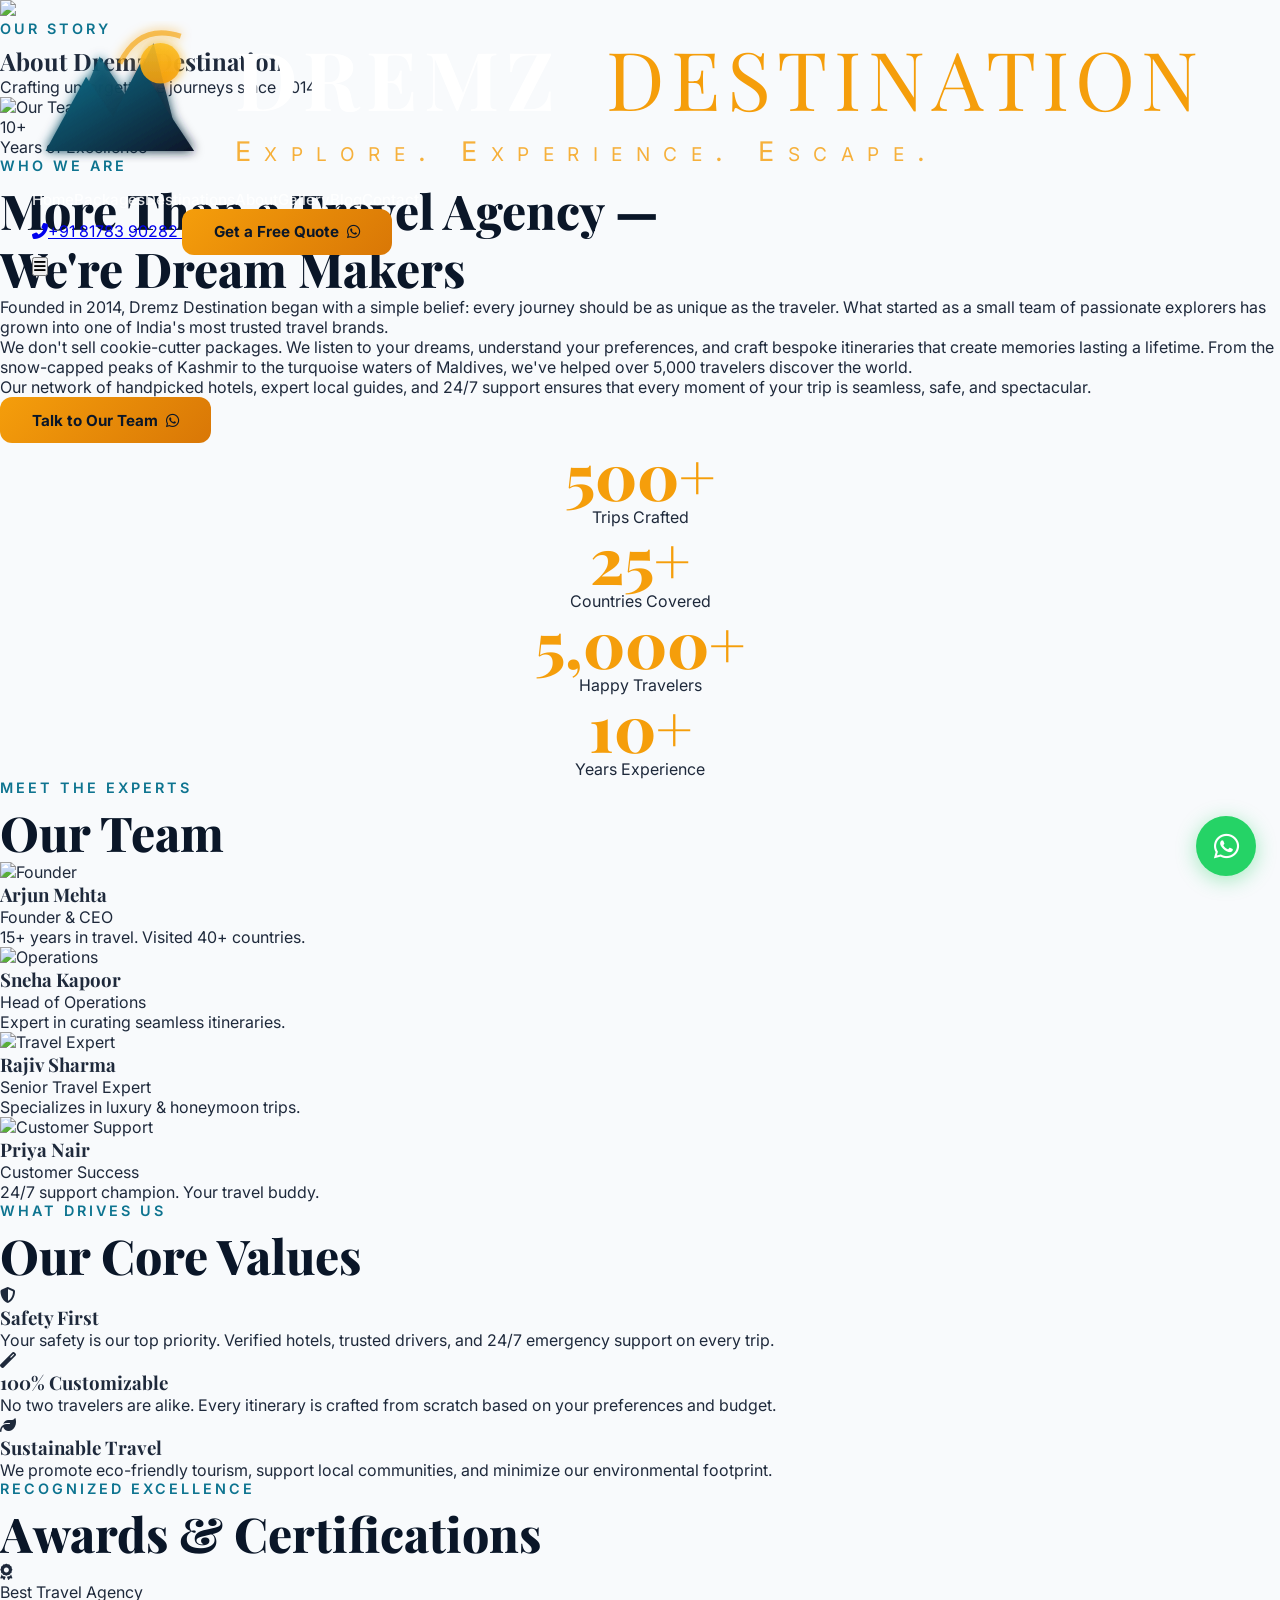
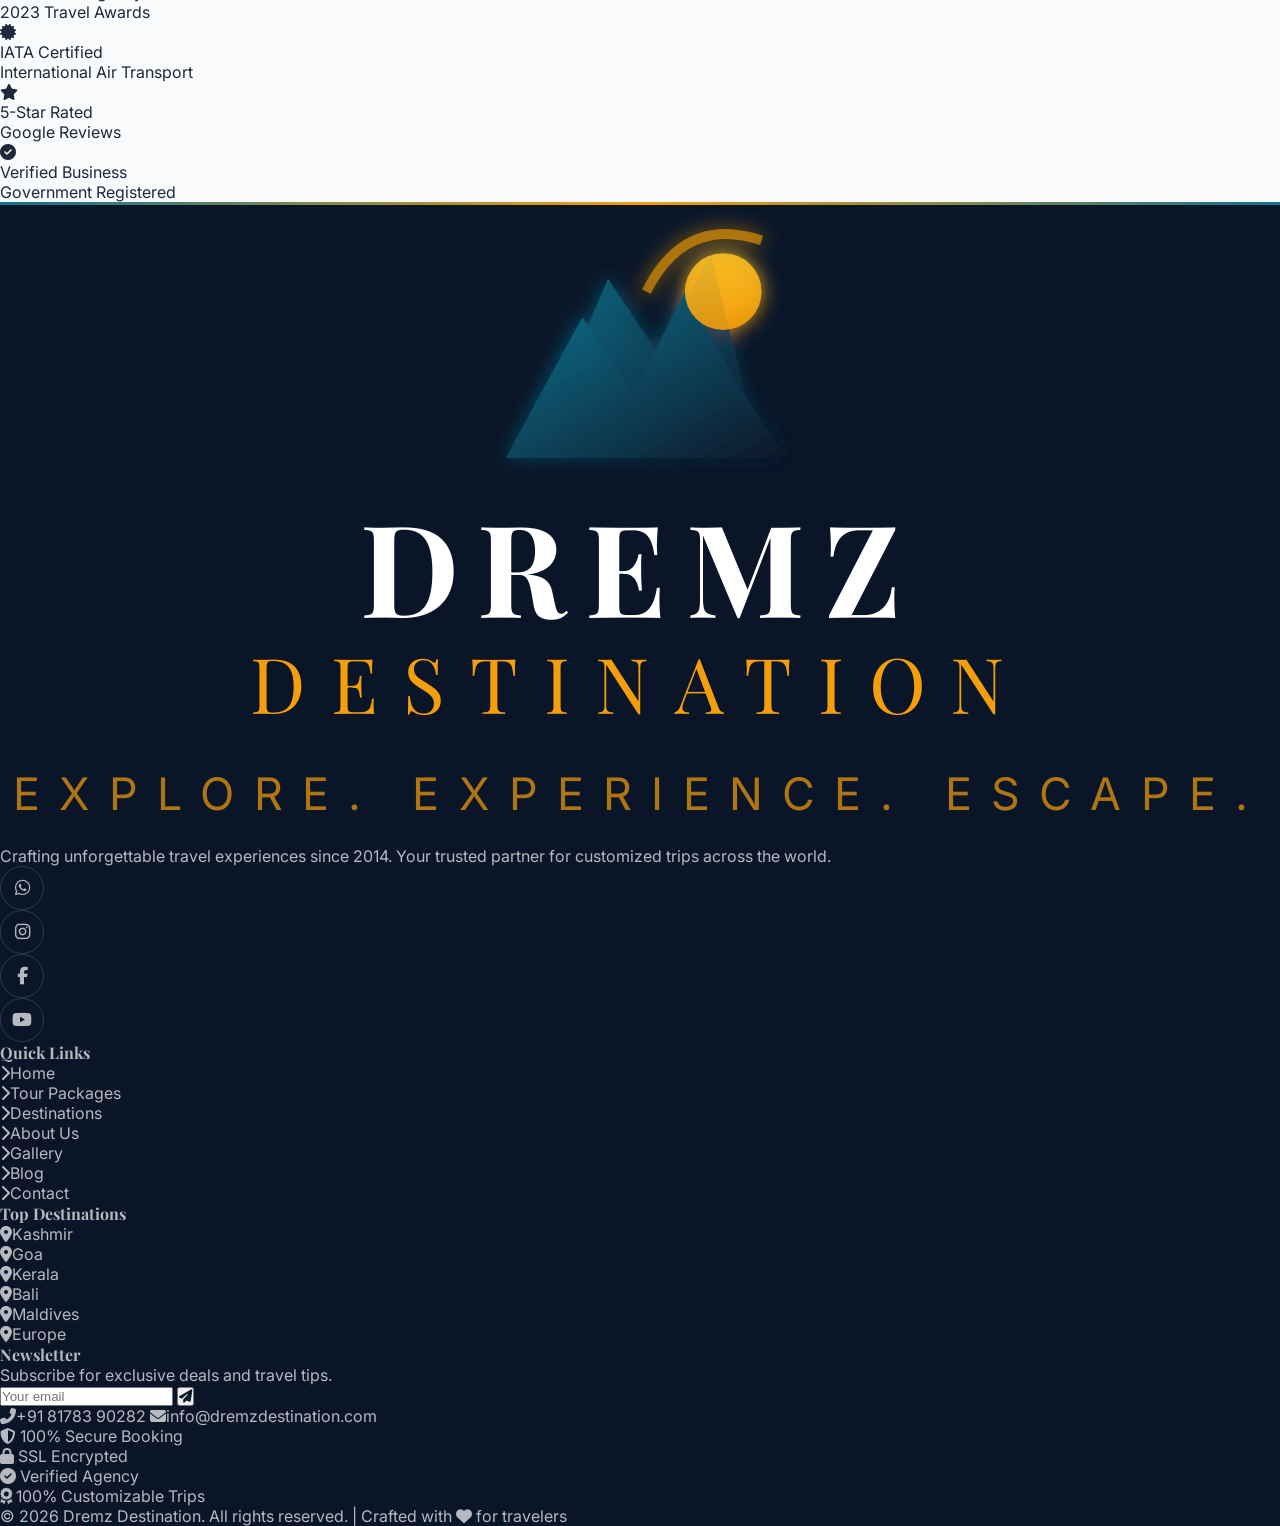
==== about.html @ 37cdceb6 "Initial commit for Dremz Destination" ====
<!DOCTYPE html>
<html lang="en">
<head>
  <meta charset="UTF-8"><meta name="viewport" content="width=device-width, initial-scale=1.0">
  <title>About Us — Dremz Destination</title>
  <meta name="description" content="Learn about Dremz Destination — 10+ years of crafting unforgettable travel experiences. Meet our team, our values, and our story.">
  <link rel="icon" type="image/svg+xml" href="favicon.svg">
  <link rel="preconnect" href="https://fonts.googleapis.com"><link rel="preconnect" href="https://fonts.gstatic.com" crossorigin>
  <link href="https://fonts.googleapis.com/css2?family=Inter:wght@300;400;500;600;700;800&family=Playfair+Display:wght@400;600;700;800&display=swap" rel="stylesheet">
  <script src="https://cdn.tailwindcss.com"></script>
  <script>tailwind.config={theme:{extend:{colors:{navy:{900:'#0A1628',800:'#132240'},teal:{500:'#0E7490',400:'#14B8A6'},gold:{500:'#F59E0B',400:'#FBBF24'}},fontFamily:{heading:['Playfair Display','serif'],body:['Inter','sans-serif']}}}}</script>
  <link rel="stylesheet" href="https://cdnjs.cloudflare.com/ajax/libs/font-awesome/6.5.1/css/all.min.css">
  <link rel="stylesheet" href="https://cdnjs.cloudflare.com/ajax/libs/aos/2.3.4/aos.css">
  <link rel="stylesheet" href="css/styles.css">
</head>
<body class="font-body">
<div id="main-content">

  <!-- Hero -->
  <section class="relative py-40 pb-20 bg-navy-900 overflow-hidden">
    <div class="absolute inset-0"><img src="https://images.unsplash.com/photo-1469474968028-56623f02e42e?w=1920&q=80" class="w-full h-full object-cover opacity-25"><div class="absolute inset-0 bg-gradient-to-b from-navy-900/60 to-navy-900"></div></div>
    <div class="relative z-10 max-w-4xl mx-auto text-center px-4">
      <p class="section-subtitle !text-amber-400" data-aos="fade-down">Our Story</p>
      <h1 class="text-white font-heading text-4xl sm:text-5xl md:text-6xl font-bold mb-4" data-aos="fade-up">About Dremz Destination</h1>
      <p class="text-white/60 text-lg" data-aos="fade-up" data-aos-delay="200">Crafting unforgettable journeys since 2014</p>
    </div>
  </section>

  <!-- Company Story -->
  <section class="py-20 bg-white">
    <div class="max-w-7xl mx-auto px-4 sm:px-6 lg:px-8">
      <div class="grid lg:grid-cols-2 gap-16 items-center">
        <div data-aos="fade-right">
          <div class="relative">
            <img src="https://images.unsplash.com/photo-1522199710521-72d69614c702?w=600&q=80" alt="Our Team" class="rounded-2xl shadow-2xl w-full">
            <div class="absolute -bottom-6 -right-6 bg-amber-500 text-navy-900 rounded-2xl p-6 shadow-xl hidden sm:block">
              <div class="text-3xl font-bold font-heading">10+</div>
              <div class="text-sm font-semibold">Years of Excellence</div>
            </div>
          </div>
        </div>
        <div data-aos="fade-left">
          <p class="section-subtitle">Who We Are</p>
          <h2 class="section-title mb-6">More Than a Travel Agency —<br>We're Dream Makers</h2>
          <p class="text-gray-600 leading-relaxed mb-4">Founded in 2014, Dremz Destination began with a simple belief: every journey should be as unique as the traveler. What started as a small team of passionate explorers has grown into one of India's most trusted travel brands.</p>
          <p class="text-gray-600 leading-relaxed mb-4">We don't sell cookie-cutter packages. We listen to your dreams, understand your preferences, and craft bespoke itineraries that create memories lasting a lifetime. From the snow-capped peaks of Kashmir to the turquoise waters of Maldives, we've helped over 5,000 travelers discover the world.</p>
          <p class="text-gray-600 leading-relaxed mb-6">Our network of handpicked hotels, expert local guides, and 24/7 support ensures that every moment of your trip is seamless, safe, and spectacular.</p>
          <a href="https://wa.me/918178390282?text=Hi!%20I'd%20like%20to%20know%20more%20about%20Dremz%20Destination." target="_blank" class="btn-gold"><span>Talk to Our Team</span><i class="fab fa-whatsapp text-lg"></i></a>
        </div>
      </div>
    </div>
  </section>

  <!-- Stats Counter -->
  <section class="py-20 bg-navy-900 relative overflow-hidden">
    <div class="absolute inset-0 opacity-5"><div class="absolute top-10 left-1/4 w-96 h-96 bg-teal-500 rounded-full blur-[150px]"></div><div class="absolute bottom-10 right-1/4 w-96 h-96 bg-amber-500 rounded-full blur-[150px]"></div></div>
    <div class="max-w-6xl mx-auto px-4 relative z-10">
      <div class="grid grid-cols-2 lg:grid-cols-4 gap-8">
        <div class="stat-item" data-aos="fade-up" data-aos-delay="0">
          <div class="stat-number" data-count="500" data-suffix="+">0</div>
          <p class="text-white/50 mt-2">Trips Crafted</p>
        </div>
        <div class="stat-item" data-aos="fade-up" data-aos-delay="100">
          <div class="stat-number" data-count="25" data-suffix="+">0</div>
          <p class="text-white/50 mt-2">Countries Covered</p>
        </div>
        <div class="stat-item" data-aos="fade-up" data-aos-delay="200">
          <div class="stat-number" data-count="5000" data-suffix="+">0</div>
          <p class="text-white/50 mt-2">Happy Travelers</p>
        </div>
        <div class="stat-item" data-aos="fade-up" data-aos-delay="300">
          <div class="stat-number" data-count="10" data-suffix="+">0</div>
          <p class="text-white/50 mt-2">Years Experience</p>
        </div>
      </div>
    </div>
  </section>

  <!-- Team -->
  <section class="py-20 bg-gray-50">
    <div class="max-w-7xl mx-auto px-4 sm:px-6 lg:px-8">
      <div class="text-center mb-14" data-aos="fade-up">
        <p class="section-subtitle">Meet The Experts</p>
        <h2 class="section-title">Our Team</h2>
      </div>
      <div class="grid grid-cols-1 sm:grid-cols-2 lg:grid-cols-4 gap-8">
        <div class="bg-white rounded-2xl overflow-hidden shadow-lg hover:shadow-xl transition-all hover:-translate-y-2" data-aos="fade-up" data-aos-delay="0">
          <img src="https://images.unsplash.com/photo-1560250097-0b93528c311a?w=400&q=80" alt="Founder" class="w-full h-64 object-cover">
          <div class="p-5 text-center">
            <h3 class="font-heading text-lg font-bold">Arjun Mehta</h3>
            <p class="text-teal-600 text-sm font-medium">Founder & CEO</p>
            <p class="text-gray-400 text-xs mt-2">15+ years in travel. Visited 40+ countries.</p>
          </div>
        </div>
        <div class="bg-white rounded-2xl overflow-hidden shadow-lg hover:shadow-xl transition-all hover:-translate-y-2" data-aos="fade-up" data-aos-delay="100">
          <img src="https://images.unsplash.com/photo-1573496359142-b8d87734a5a2?w=400&q=80" alt="Operations" class="w-full h-64 object-cover">
          <div class="p-5 text-center">
            <h3 class="font-heading text-lg font-bold">Sneha Kapoor</h3>
            <p class="text-teal-600 text-sm font-medium">Head of Operations</p>
            <p class="text-gray-400 text-xs mt-2">Expert in curating seamless itineraries.</p>
          </div>
        </div>
        <div class="bg-white rounded-2xl overflow-hidden shadow-lg hover:shadow-xl transition-all hover:-translate-y-2" data-aos="fade-up" data-aos-delay="200">
          <img src="https://images.unsplash.com/photo-1472099645785-5658abf4ff4e?w=400&q=80" alt="Travel Expert" class="w-full h-64 object-cover">
          <div class="p-5 text-center">
            <h3 class="font-heading text-lg font-bold">Rajiv Sharma</h3>
            <p class="text-teal-600 text-sm font-medium">Senior Travel Expert</p>
            <p class="text-gray-400 text-xs mt-2">Specializes in luxury & honeymoon trips.</p>
          </div>
        </div>
        <div class="bg-white rounded-2xl overflow-hidden shadow-lg hover:shadow-xl transition-all hover:-translate-y-2" data-aos="fade-up" data-aos-delay="300">
          <img src="https://images.unsplash.com/photo-1580489944761-15a19d654956?w=400&q=80" alt="Customer Support" class="w-full h-64 object-cover">
          <div class="p-5 text-center">
            <h3 class="font-heading text-lg font-bold">Priya Nair</h3>
            <p class="text-teal-600 text-sm font-medium">Customer Success</p>
            <p class="text-gray-400 text-xs mt-2">24/7 support champion. Your travel buddy.</p>
          </div>
        </div>
      </div>
    </div>
  </section>

  <!-- Values -->
  <section class="py-20 bg-white">
    <div class="max-w-7xl mx-auto px-4 sm:px-6 lg:px-8">
      <div class="text-center mb-14" data-aos="fade-up">
        <p class="section-subtitle">What Drives Us</p>
        <h2 class="section-title">Our Core Values</h2>
      </div>
      <div class="grid md:grid-cols-3 gap-8">
        <div class="text-center p-8 rounded-2xl bg-gray-50 hover:bg-teal-50 transition-colors" data-aos="fade-up">
          <div class="w-20 h-20 rounded-full bg-gradient-to-br from-teal-400 to-teal-600 flex items-center justify-center mx-auto mb-6 text-white text-3xl"><i class="fas fa-shield-alt"></i></div>
          <h3 class="font-heading text-xl font-bold mb-3">Safety First</h3>
          <p class="text-gray-500 text-sm leading-relaxed">Your safety is our top priority. Verified hotels, trusted drivers, and 24/7 emergency support on every trip.</p>
        </div>
        <div class="text-center p-8 rounded-2xl bg-gray-50 hover:bg-amber-50 transition-colors" data-aos="fade-up" data-aos-delay="100">
          <div class="w-20 h-20 rounded-full bg-gradient-to-br from-amber-400 to-amber-600 flex items-center justify-center mx-auto mb-6 text-navy-900 text-3xl"><i class="fas fa-magic"></i></div>
          <h3 class="font-heading text-xl font-bold mb-3">100% Customizable</h3>
          <p class="text-gray-500 text-sm leading-relaxed">No two travelers are alike. Every itinerary is crafted from scratch based on your preferences and budget.</p>
        </div>
        <div class="text-center p-8 rounded-2xl bg-gray-50 hover:bg-teal-50 transition-colors" data-aos="fade-up" data-aos-delay="200">
          <div class="w-20 h-20 rounded-full bg-gradient-to-br from-teal-400 to-teal-600 flex items-center justify-center mx-auto mb-6 text-white text-3xl"><i class="fas fa-leaf"></i></div>
          <h3 class="font-heading text-xl font-bold mb-3">Sustainable Travel</h3>
          <p class="text-gray-500 text-sm leading-relaxed">We promote eco-friendly tourism, support local communities, and minimize our environmental footprint.</p>
        </div>
      </div>
    </div>
  </section>

  <!-- Certifications -->
  <section class="py-16 bg-gray-50">
    <div class="max-w-5xl mx-auto px-4 text-center">
      <p class="section-subtitle" data-aos="fade-up">Recognized Excellence</p>
      <h2 class="section-title mb-10" data-aos="fade-up">Awards & Certifications</h2>
      <div class="flex flex-wrap justify-center gap-8" data-aos="fade-up" data-aos-delay="200">
        <div class="flex items-center gap-3 bg-white px-6 py-4 rounded-2xl shadow-md"><i class="fas fa-award text-amber-500 text-2xl"></i><div class="text-left"><div class="font-semibold text-sm">Best Travel Agency</div><div class="text-xs text-gray-400">2023 Travel Awards</div></div></div>
        <div class="flex items-center gap-3 bg-white px-6 py-4 rounded-2xl shadow-md"><i class="fas fa-certificate text-teal-500 text-2xl"></i><div class="text-left"><div class="font-semibold text-sm">IATA Certified</div><div class="text-xs text-gray-400">International Air Transport</div></div></div>
        <div class="flex items-center gap-3 bg-white px-6 py-4 rounded-2xl shadow-md"><i class="fas fa-star text-amber-500 text-2xl"></i><div class="text-left"><div class="font-semibold text-sm">5-Star Rated</div><div class="text-xs text-gray-400">Google Reviews</div></div></div>
        <div class="flex items-center gap-3 bg-white px-6 py-4 rounded-2xl shadow-md"><i class="fas fa-check-circle text-green-500 text-2xl"></i><div class="text-left"><div class="font-semibold text-sm">Verified Business</div><div class="text-xs text-gray-400">Government Registered</div></div></div>
      </div>
    </div>
  </section>

</div>
<script src="https://cdnjs.cloudflare.com/ajax/libs/aos/2.3.4/aos.js"></script>
<script src="js/app.js"></script>
</body>
</html>
---- css/styles.css ----
/* ========== DREMZ DESTINATION — Custom Styles ========== */

/* ---------- CSS Variables ---------- */
:root {
  --navy: #0A1628;
  --navy-light: #132240;
  --teal: #0E7490;
  --teal-light: #14B8A6;
  --gold: #F59E0B;
  --gold-light: #FBBF24;
  --off-white: #F8FAFC;
  --gray-100: #F1F5F9;
  --gray-200: #E2E8F0;
  --gray-400: #94A3B8;
  --gray-600: #475569;
  --gray-800: #1E293B;
}

/* ---------- Base ---------- */
* { margin: 0; padding: 0; box-sizing: border-box; }

html {
  scroll-behavior: smooth;
  scroll-padding-top: 80px;
}

body {
  font-family: 'Inter', sans-serif;
  color: var(--gray-800);
  background: var(--off-white);
  overflow-x: hidden;
}

h1, h2, h3, h4, h5, h6 {
  font-family: 'Playfair Display', serif;
}

/* ---------- Loading Screen ---------- */
.loading-screen {
  position: fixed; inset: 0; z-index: 9999;
  background: var(--navy);
  display: flex; align-items: center; justify-content: center;
  transition: opacity 0.6s ease, visibility 0.6s ease;
}
.loading-screen.hidden {
  opacity: 0; visibility: hidden; pointer-events: none;
}
.loading-screen svg {
  animation: loadingPulse 1.5s ease-in-out infinite;
}
@keyframes loadingPulse {
  0%, 100% { transform: scale(1); opacity: 1; }
  50% { transform: scale(1.08); opacity: 0.7; }
}

/* ---------- Navbar ---------- */
.navbar {
  position: fixed; top: 0; left: 0; right: 0; z-index: 1000;
  padding: 1rem 2rem;
  transition: all 0.4s cubic-bezier(0.4, 0, 0.2, 1);
  background: transparent;
}
.navbar.scrolled {
  background: rgba(10, 22, 40, 0.95);
  backdrop-filter: blur(12px);
  -webkit-backdrop-filter: blur(12px);
  padding: 0.6rem 2rem;
  box-shadow: 0 4px 30px rgba(0, 0, 0, 0.3);
}
.nav-link {
  position: relative;
  color: rgba(255,255,255,0.85);
  text-decoration: none;
  font-size: 0.95rem;
  font-weight: 500;
  padding: 0.5rem 0;
  transition: color 0.3s ease;
}
.nav-link:hover { color: var(--gold); }
.nav-link::after {
  content: '';
  position: absolute; bottom: 0; left: 0;
  width: 0; height: 2px;
  background: var(--gold);
  transition: width 0.3s ease;
}
.nav-link:hover::after,
.nav-link.active::after { width: 100%; }

/* Mobile menu */
.mobile-menu {
  position: fixed; top: 0; right: -100%; width: 80%; max-width: 360px; height: 100vh;
  background: var(--navy);
  z-index: 1001;
  transition: right 0.4s cubic-bezier(0.4, 0, 0.2, 1);
  padding: 5rem 2rem 2rem;
  overflow-y: auto;
}
.mobile-menu.open { right: 0; }
.mobile-overlay {
  position: fixed; inset: 0; background: rgba(0,0,0,0.6);
  z-index: 1000; opacity: 0; visibility: hidden;
  transition: all 0.3s ease;
}
.mobile-overlay.open { opacity: 1; visibility: visible; }

/* ---------- Hero ---------- */
.hero {
  position: relative; min-height: 100vh;
  display: flex; align-items: center; justify-content: center;
  overflow: hidden;
}
.hero-bg {
  position: absolute; inset: 0;
  background-size: cover; background-position: center;
  transition: transform 8s ease;
}
.hero-bg::after {
  content: ''; position: absolute; inset: 0;
  background: linear-gradient(135deg, rgba(10,22,40,0.8) 0%, rgba(14,116,144,0.4) 100%);
}
.hero:hover .hero-bg { transform: scale(1.05); }

/* Hero search bar */
.search-bar {
  background: rgba(255,255,255,0.12);
  backdrop-filter: blur(16px);
  -webkit-backdrop-filter: blur(16px);
  border: 1px solid rgba(255,255,255,0.15);
  border-radius: 16px;
  padding: 1.2rem 1.5rem;
  transition: all 0.3s ease;
}
.search-bar:hover {
  background: rgba(255,255,255,0.18);
  border-color: rgba(245,158,11,0.3);
}
.search-input {
  background: rgba(255,255,255,0.1);
  border: 1px solid rgba(255,255,255,0.15);
  border-radius: 10px;
  color: white;
  padding: 0.75rem 1rem;
  font-family: 'Inter', sans-serif;
  font-size: 0.9rem;
  width: 100%;
  transition: all 0.3s ease;
}
.search-input::placeholder { color: rgba(255,255,255,0.5); }
.search-input:focus {
  outline: none;
  border-color: var(--gold);
  background: rgba(255,255,255,0.15);
}

/* ---------- Buttons ---------- */
.btn-gold {
  background: linear-gradient(135deg, var(--gold) 0%, #D97706 100%);
  color: var(--navy);
  font-weight: 700;
  padding: 0.85rem 2rem;
  border-radius: 12px;
  border: none;
  cursor: pointer;
  font-family: 'Inter', sans-serif;
  font-size: 0.95rem;
  transition: all 0.3s cubic-bezier(0.4, 0, 0.2, 1);
  display: inline-flex; align-items: center; gap: 0.5rem;
  text-decoration: none;
  position: relative;
  overflow: hidden;
}
.btn-gold::before {
  content: ''; position: absolute; inset: 0;
  background: linear-gradient(135deg, var(--gold-light) 0%, var(--gold) 100%);
  opacity: 0; transition: opacity 0.3s ease;
}
.btn-gold:hover {
  transform: translateY(-2px);
  box-shadow: 0 8px 30px rgba(245,158,11,0.4);
}
.btn-gold:hover::before { opacity: 1; }
.btn-gold span, .btn-gold i { position: relative; z-index: 1; }

.btn-teal {
  background: linear-gradient(135deg, var(--teal) 0%, #0891B2 100%);
  color: white;
  font-weight: 600;
  padding: 0.75rem 1.8rem;
  border-radius: 12px;
  border: none;
  cursor: pointer;
  font-family: 'Inter', sans-serif;
  transition: all 0.3s ease;
  text-decoration: none;
  display: inline-flex; align-items: center; gap: 0.5rem;
}
.btn-teal:hover {
  transform: translateY(-2px);
  box-shadow: 0 8px 25px rgba(14,116,144,0.35);
}

.btn-outline {
  background: transparent;
  color: white;
  border: 2px solid rgba(255,255,255,0.3);
  padding: 0.75rem 1.8rem;
  border-radius: 12px;
  font-weight: 600;
  cursor: pointer;
  font-family: 'Inter', sans-serif;
  transition: all 0.3s ease;
  text-decoration: none;
  display: inline-flex; align-items: center; gap: 0.5rem;
}
.btn-outline:hover {
  background: rgba(255,255,255,0.1);
  border-color: var(--gold);
  color: var(--gold);
}

/* ---------- Cards ---------- */
.card {
  background: white;
  border-radius: 20px;
  overflow: hidden;
  box-shadow: 0 4px 20px rgba(0,0,0,0.06);
  transition: all 0.4s cubic-bezier(0.4, 0, 0.2, 1);
  position: relative;
}
.card:hover {
  transform: translateY(-8px);
  box-shadow: 0 20px 50px rgba(0,0,0,0.12);
}
.card-image {
  position: relative; overflow: hidden;
  aspect-ratio: 16/10;
}
.card-image img {
  width: 100%; height: 100%; object-fit: cover;
  transition: transform 0.6s ease;
}
.card:hover .card-image img { transform: scale(1.1); }

.card-badge {
  position: absolute; top: 12px; left: 12px;
  background: linear-gradient(135deg, #EF4444 0%, #DC2626 100%);
  color: white;
  font-size: 0.75rem;
  font-weight: 700;
  padding: 0.3rem 0.8rem;
  border-radius: 50px;
  letter-spacing: 0.5px;
  text-transform: uppercase;
  z-index: 2;
}

.card-price {
  position: absolute; bottom: 12px; right: 12px;
  background: rgba(10,22,40,0.85);
  backdrop-filter: blur(8px);
  color: var(--gold);
  font-weight: 800;
  padding: 0.4rem 1rem;
  border-radius: 10px;
  font-size: 1.1rem;
  z-index: 2;
}

/* ---------- Glass Card ---------- */
.glass-card {
  background: rgba(255,255,255,0.08);
  backdrop-filter: blur(16px);
  -webkit-backdrop-filter: blur(16px);
  border: 1px solid rgba(255,255,255,0.12);
  border-radius: 20px;
  padding: 2rem;
  transition: all 0.3s ease;
}
.glass-card:hover {
  background: rgba(255,255,255,0.14);
  border-color: rgba(245,158,11,0.2);
  transform: translateY(-4px);
}

/* ---------- Section styles ---------- */
.section-title {
  font-size: clamp(2rem, 4vw, 3rem);
  font-weight: 800;
  color: var(--navy);
  line-height: 1.2;
}
.section-subtitle {
  color: var(--teal);
  font-family: 'Inter', sans-serif;
  font-weight: 600;
  font-size: 0.9rem;
  letter-spacing: 3px;
  text-transform: uppercase;
  margin-bottom: 0.5rem;
}
.section-desc {
  color: var(--gray-600);
  font-size: 1.1rem;
  line-height: 1.8;
  max-width: 600px;
}

/* ---------- Destination Grid ---------- */
.dest-card {
  position: relative;
  border-radius: 20px;
  overflow: hidden;
  cursor: pointer;
  aspect-ratio: 3/4;
}
.dest-card img {
  width: 100%; height: 100%; object-fit: cover;
  transition: transform 0.6s ease;
}
.dest-card:hover img { transform: scale(1.15); }
.dest-overlay {
  position: absolute; inset: 0;
  background: linear-gradient(to top, rgba(10,22,40,0.9) 0%, transparent 60%);
  display: flex; flex-direction: column;
  justify-content: flex-end; padding: 1.5rem;
  transition: all 0.3s ease;
}
.dest-card:hover .dest-overlay {
  background: linear-gradient(to top, rgba(14,116,144,0.9) 0%, rgba(10,22,40,0.4) 100%);
}

/* ---------- Testimonial Card ---------- */
.testimonial-card {
  background: white;
  border-radius: 20px;
  padding: 2rem;
  box-shadow: 0 4px 20px rgba(0,0,0,0.06);
  position: relative;
}
.testimonial-card::before {
  content: '"';
  font-family: 'Playfair Display', serif;
  font-size: 6rem;
  color: var(--teal);
  opacity: 0.15;
  position: absolute;
  top: -10px; left: 20px;
  line-height: 1;
}

/* ---------- Stats Counter ---------- */
.stat-item {
  text-align: center;
}
.stat-number {
  font-family: 'Playfair Display', serif;
  font-size: clamp(2.5rem, 5vw, 4rem);
  font-weight: 800;
  color: var(--gold);
  line-height: 1;
}

/* ---------- Floating WhatsApp ---------- */
.whatsapp-float {
  position: fixed;
  bottom: 24px; right: 24px;
  width: 60px; height: 60px;
  background: #25D366;
  border-radius: 50%;
  display: flex; align-items: center; justify-content: center;
  color: white; font-size: 1.8rem;
  z-index: 999;
  box-shadow: 0 4px 20px rgba(37,211,102,0.4);
  transition: all 0.3s ease;
  text-decoration: none;
  animation: whatsappPulse 2s infinite;
}
.whatsapp-float:hover {
  transform: scale(1.1);
  box-shadow: 0 6px 30px rgba(37,211,102,0.6);
}
@keyframes whatsappPulse {
  0%, 100% { box-shadow: 0 4px 20px rgba(37,211,102,0.4); }
  50% { box-shadow: 0 4px 30px rgba(37,211,102,0.7), 0 0 0 12px rgba(37,211,102,0.1); }
}

/* ---------- Mobile Book Now Bar ---------- */
.mobile-book-bar {
  position: fixed; bottom: 0; left: 0; right: 0;
  background: var(--navy);
  padding: 0.75rem 1rem;
  display: none;
  align-items: center; justify-content: space-between;
  z-index: 998;
  border-top: 2px solid var(--gold);
}
@media (max-width: 768px) {
  .mobile-book-bar { display: flex; }
  .whatsapp-float { bottom: 80px; }
}

/* ---------- Popup / Modal ---------- */
.popup-overlay {
  position: fixed; inset: 0; z-index: 2000;
  background: rgba(0,0,0,0.6);
  display: flex; align-items: center; justify-content: center;
  opacity: 0; visibility: hidden;
  transition: all 0.3s ease;
  padding: 1rem;
}
.popup-overlay.active { opacity: 1; visibility: visible; }
.popup-content {
  background: white;
  border-radius: 24px;
  padding: 2.5rem;
  max-width: 480px; width: 100%;
  position: relative;
  transform: scale(0.9) translateY(20px);
  transition: transform 0.4s cubic-bezier(0.34, 1.56, 0.64, 1);
}
.popup-overlay.active .popup-content {
  transform: scale(1) translateY(0);
}
.popup-close {
  position: absolute; top: 16px; right: 16px;
  width: 36px; height: 36px;
  border-radius: 50%; border: none;
  background: var(--gray-100);
  cursor: pointer; font-size: 1.2rem;
  display: flex; align-items: center; justify-content: center;
  transition: all 0.3s ease;
  color: var(--gray-600);
}
.popup-close:hover { background: var(--gray-200); color: var(--navy); }

/* Package detail modal */
.modal-overlay {
  position: fixed; inset: 0; z-index: 2000;
  background: rgba(0,0,0,0.7);
  overflow-y: auto;
  opacity: 0; visibility: hidden;
  transition: all 0.3s ease;
}
.modal-overlay.active { opacity: 1; visibility: visible; }
.modal-content {
  background: white;
  max-width: 900px; width: 95%;
  margin: 2rem auto;
  border-radius: 24px;
  overflow: hidden;
  transform: translateY(30px);
  transition: transform 0.4s ease;
}
.modal-overlay.active .modal-content { transform: translateY(0); }

/* ---------- Accordion ---------- */
.accordion-item {
  border: 1px solid var(--gray-200);
  border-radius: 12px;
  margin-bottom: 0.75rem;
  overflow: hidden;
}
.accordion-header {
  padding: 1rem 1.25rem;
  background: var(--gray-100);
  cursor: pointer;
  display: flex; align-items: center; justify-content: space-between;
  font-weight: 600;
  transition: all 0.3s ease;
}
.accordion-header:hover { background: var(--gray-200); }
.accordion-header i {
  transition: transform 0.3s ease;
}
.accordion-item.open .accordion-header i {
  transform: rotate(180deg);
}
.accordion-body {
  max-height: 0;
  overflow: hidden;
  transition: max-height 0.4s ease;
  padding: 0 1.25rem;
}
.accordion-item.open .accordion-body {
  max-height: 500px;
  padding: 1rem 1.25rem;
}

/* ---------- Toast ---------- */
.toast-container {
  position: fixed; top: 20px; right: 20px;
  z-index: 3000;
  display: flex; flex-direction: column; gap: 10px;
}
.toast {
  background: white;
  border-radius: 12px;
  padding: 1rem 1.5rem;
  box-shadow: 0 10px 40px rgba(0,0,0,0.15);
  display: flex; align-items: center; gap: 12px;
  transform: translateX(120%);
  transition: transform 0.4s cubic-bezier(0.34, 1.56, 0.64, 1);
  min-width: 320px;
  border-left: 4px solid var(--teal);
}
.toast.show { transform: translateX(0); }
.toast.success { border-left-color: #10B981; }
.toast.error { border-left-color: #EF4444; }

/* ---------- Masonry Gallery ---------- */
.masonry-grid {
  columns: 4;
  column-gap: 16px;
}
.masonry-item {
  break-inside: avoid;
  margin-bottom: 16px;
  border-radius: 16px;
  overflow: hidden;
  cursor: pointer;
  position: relative;
}
.masonry-item img {
  width: 100%; display: block;
  transition: transform 0.5s ease;
}
.masonry-item:hover img { transform: scale(1.08); }
.masonry-item::after {
  content: ''; position: absolute; inset: 0;
  background: linear-gradient(to top, rgba(10,22,40,0.5) 0%, transparent 50%);
  opacity: 0; transition: opacity 0.3s ease;
}
.masonry-item:hover::after { opacity: 1; }

@media (max-width: 1024px) { .masonry-grid { columns: 3; } }
@media (max-width: 768px) { .masonry-grid { columns: 2; } }
@media (max-width: 480px) { .masonry-grid { columns: 1; } }

/* ---------- Blog Card ---------- */
.blog-card {
  background: white;
  border-radius: 20px;
  overflow: hidden;
  box-shadow: 0 4px 20px rgba(0,0,0,0.06);
  transition: all 0.4s ease;
}
.blog-card:hover {
  transform: translateY(-6px);
  box-shadow: 0 15px 40px rgba(0,0,0,0.12);
}
.blog-tag {
  display: inline-block;
  background: rgba(14,116,144,0.1);
  color: var(--teal);
  font-size: 0.75rem;
  font-weight: 600;
  padding: 0.25rem 0.75rem;
  border-radius: 50px;
  text-transform: uppercase;
  letter-spacing: 0.5px;
}

/* ---------- Filter Tabs ---------- */
.filter-tab {
  padding: 0.6rem 1.4rem;
  border-radius: 50px;
  border: 2px solid var(--gray-200);
  background: transparent;
  color: var(--gray-600);
  font-weight: 600;
  font-size: 0.85rem;
  cursor: pointer;
  transition: all 0.3s ease;
  font-family: 'Inter', sans-serif;
}
.filter-tab:hover {
  border-color: var(--teal);
  color: var(--teal);
}
.filter-tab.active {
  background: var(--teal);
  border-color: var(--teal);
  color: white;
}

/* ---------- Footer ---------- */
.footer {
  background: var(--navy);
  color: rgba(255,255,255,0.7);
  position: relative;
  overflow: hidden;
}
.footer::before {
  content: ''; position: absolute; top: 0; left: 0; right: 0;
  height: 3px;
  background: linear-gradient(90deg, var(--teal), var(--gold), var(--teal));
}
.footer a {
  color: rgba(255,255,255,0.7);
  text-decoration: none;
  transition: color 0.3s ease;
}
.footer a:hover { color: var(--gold); }
.footer-social-icon {
  width: 44px; height: 44px;
  border-radius: 50%;
  border: 1px solid rgba(255,255,255,0.15);
  display: flex; align-items: center; justify-content: center;
  color: rgba(255,255,255,0.7);
  transition: all 0.3s ease;
  font-size: 1.1rem;
}
.footer-social-icon:hover {
  background: var(--gold);
  border-color: var(--gold);
  color: var(--navy);
  transform: translateY(-3px);
}

/* ---------- Partner Logo Strip ---------- */
.logo-strip {
  display: flex;
  animation: scrollLogos 30s linear infinite;
}
@keyframes scrollLogos {
  0% { transform: translateX(0); }
  100% { transform: translateX(-50%); }
}

/* ---------- Typewriter Effect ---------- */
.typewriter-cursor {
  display: inline-block;
  width: 3px;
  height: 1em;
  background: var(--gold);
  margin-left: 4px;
  animation: blink 0.8s step-end infinite;
  vertical-align: text-bottom;
}
@keyframes blink {
  50% { opacity: 0; }
}

/* ---------- Stars ---------- */
.stars {
  color: var(--gold);
  font-size: 0.85rem;
  letter-spacing: 2px;
}

/* ---------- Gradient text ---------- */
.gradient-text {
  background: linear-gradient(135deg, var(--gold) 0%, var(--gold-light) 100%);
  -webkit-background-clip: text;
  -webkit-text-fill-color: transparent;
  background-clip: text;
}

/* ---------- CTA Banner ---------- */
.cta-banner {
  background: linear-gradient(135deg, var(--navy) 0%, var(--teal) 100%);
  position: relative;
  overflow: hidden;
}
.cta-banner::before {
  content: ''; position: absolute; inset: 0;
  background: url("data:image/svg+xml,%3Csvg width='60' height='60' viewBox='0 0 60 60' xmlns='http://www.w3.org/2000/svg'%3E%3Cg fill='none' fill-rule='evenodd'%3E%3Cg fill='%23ffffff' fill-opacity='0.03'%3E%3Cpath d='M36 34v-4h-2v4h-4v2h4v4h2v-4h4v-2h-4zm0-30V0h-2v4h-4v2h4v4h2V6h4V4h-4zM6 34v-4H4v4H0v2h4v4h2v-4h4v-2H6zM6 4V0H4v4H0v2h4v4h2V6h4V4H6z'/%3E%3C/g%3E%3C/g%3E%3C/svg%3E");
}

/* ---------- Form styles ---------- */
.form-group label {
  display: block;
  font-weight: 600;
  font-size: 0.85rem;
  color: var(--gray-800);
  margin-bottom: 0.4rem;
}
.form-control {
  width: 100%;
  padding: 0.8rem 1rem;
  border: 2px solid var(--gray-200);
  border-radius: 12px;
  font-family: 'Inter', sans-serif;
  font-size: 0.95rem;
  transition: all 0.3s ease;
  background: white;
}
.form-control:focus {
  outline: none;
  border-color: var(--teal);
  box-shadow: 0 0 0 4px rgba(14,116,144,0.1);
}
textarea.form-control { resize: vertical; min-height: 120px; }

/* ---------- Swiper overrides ---------- */
.swiper-pagination-bullet {
  background: var(--teal) !important;
  opacity: 0.3 !important;
}
.swiper-pagination-bullet-active {
  opacity: 1 !important;
  background: var(--gold) !important;
}
.swiper-button-next, .swiper-button-prev {
  color: var(--gold) !important;
  background: rgba(10,22,40,0.7);
  width: 48px !important; height: 48px !important;
  border-radius: 50%;
  backdrop-filter: blur(8px);
}
.swiper-button-next::after, .swiper-button-prev::after {
  font-size: 1rem !important;
  font-weight: bold;
}

/* ---------- Scrollbar ---------- */
::-webkit-scrollbar { width: 8px; }
::-webkit-scrollbar-track { background: var(--navy); }
::-webkit-scrollbar-thumb {
  background: linear-gradient(var(--teal), var(--gold));
  border-radius: 4px;
}

/* ---------- Selection ---------- */
::selection {
  background: var(--teal);
  color: white;
}

/* ---------- Utility Animations ---------- */
.fade-up {
  opacity: 0; transform: translateY(30px);
  transition: all 0.6s ease;
}
.fade-up.visible { opacity: 1; transform: translateY(0); }

@media (max-width: 640px) {
  .search-bar { padding: 1rem; }
  .popup-content { padding: 1.5rem; }
  .section-title { font-size: 1.8rem; }
}
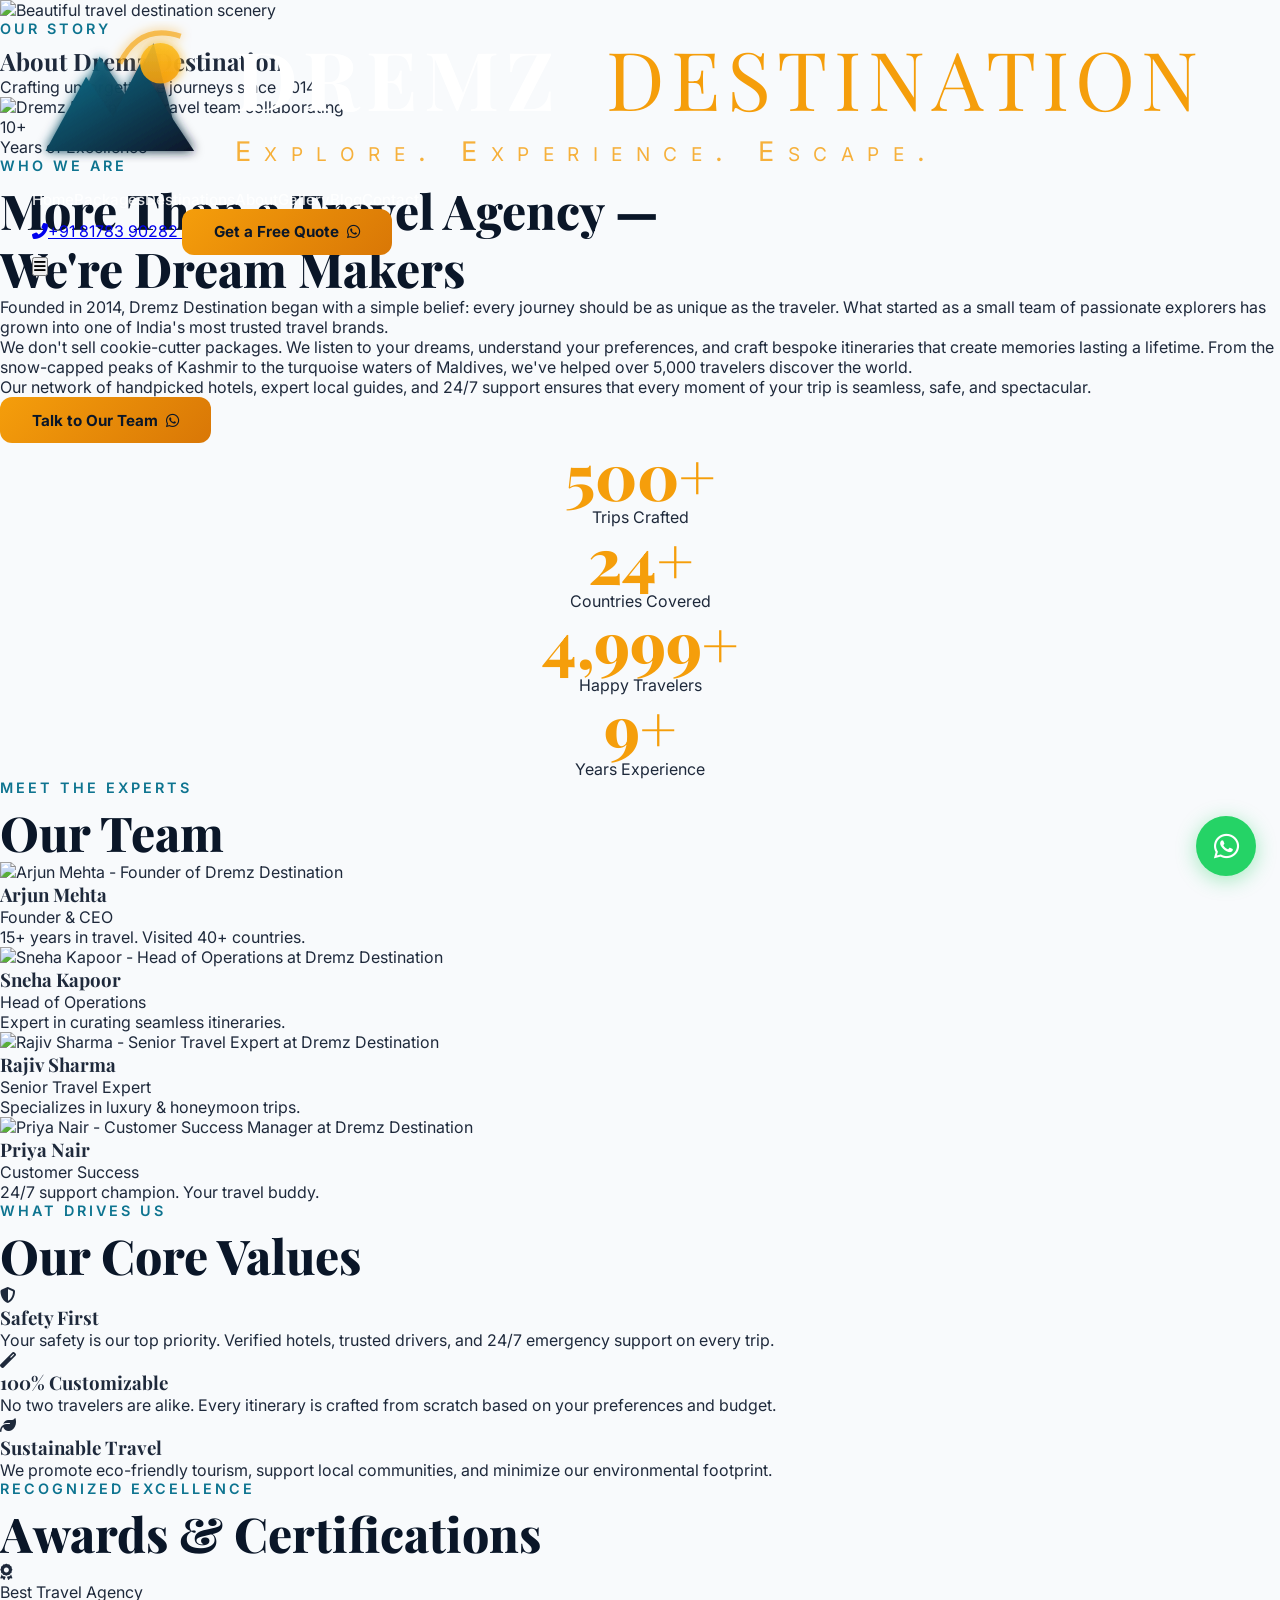
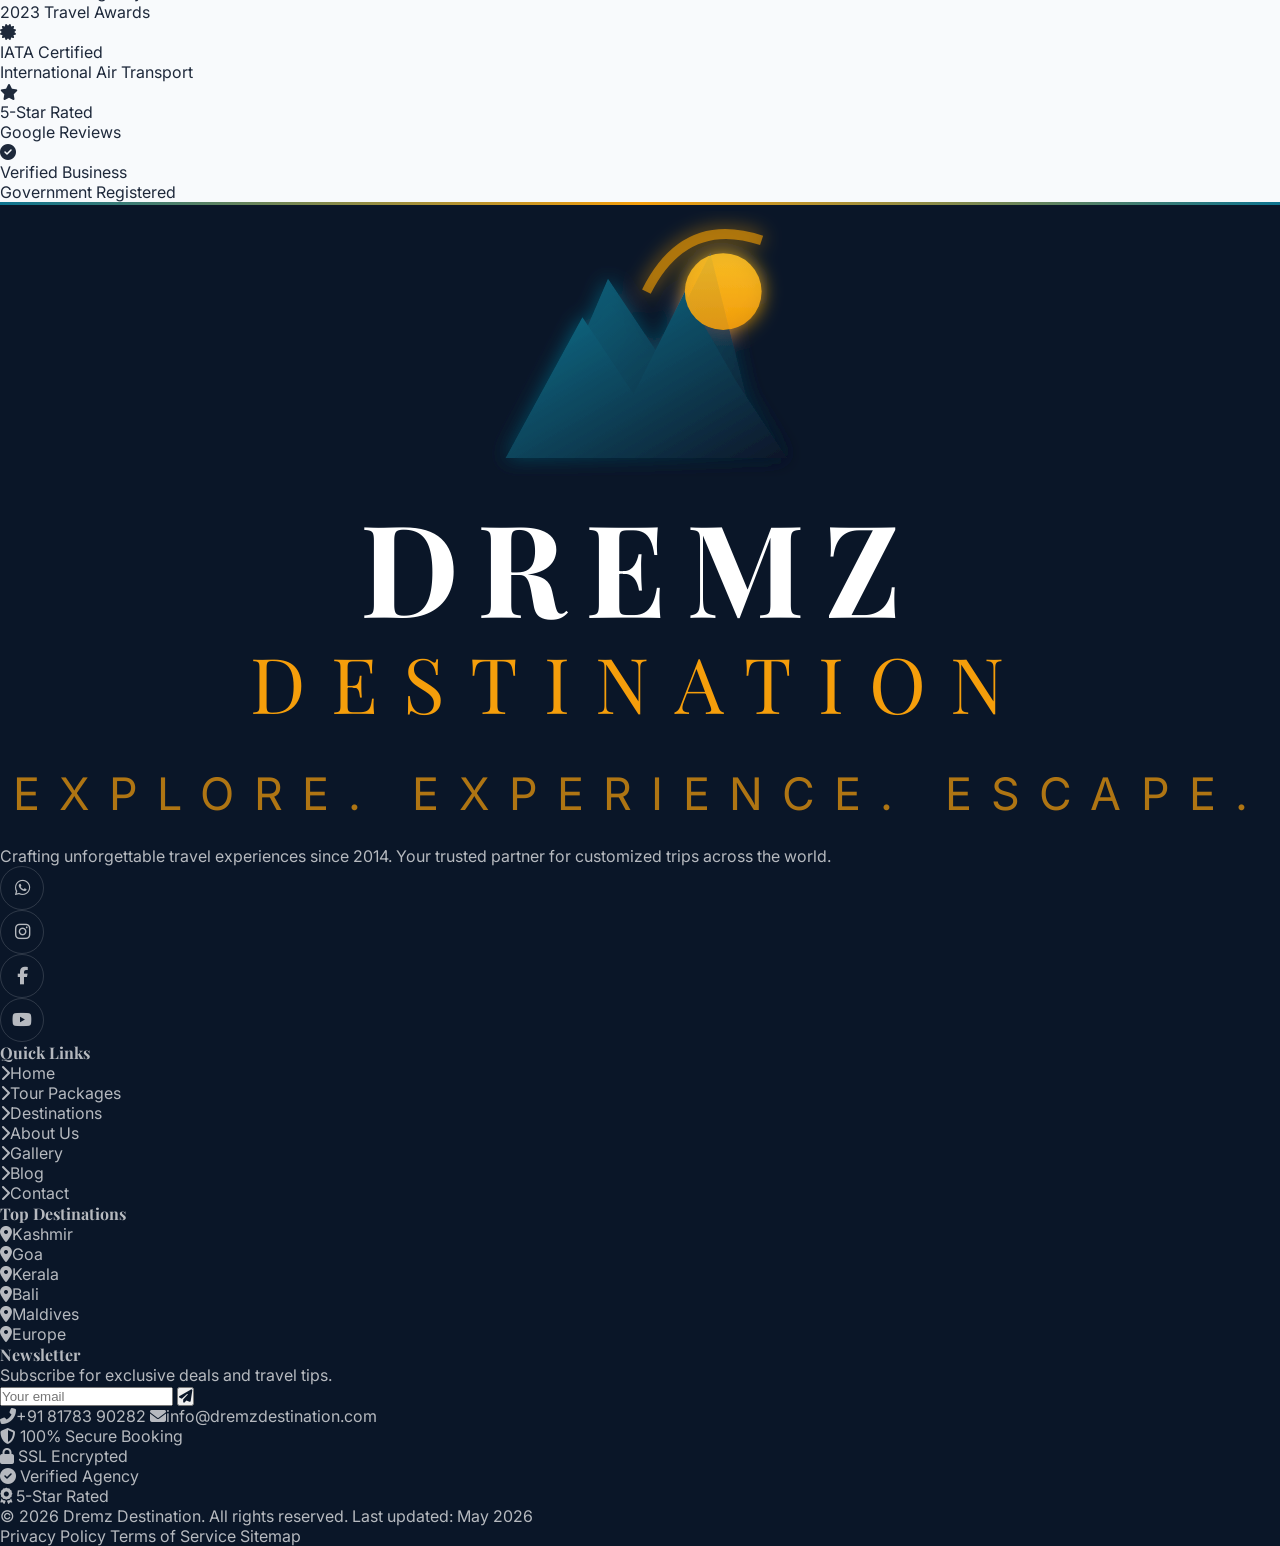
==== commit 09a35986: "SEO Optimization: Added Meta tags, Open Graph, Schema, semantic HTML, and deferred scripts" ====
--- a/about.html
+++ b/about.html
@@ -1,12 +1,62 @@
 <!DOCTYPE html>
 <html lang="en">
-<head>
-  <meta charset="UTF-8"><meta name="viewport" content="width=device-width, initial-scale=1.0">
-  <title>About Us — Dremz Destination</title>
-  <meta name="description" content="Learn about Dremz Destination — 10+ years of crafting unforgettable travel experiences. Meet our team, our values, and our story.">
+  <!-- Sitemap -->
+  <!-- Sitemap: https://dremzdestination.com/sitemap.xml -->
+
+  <!-- SEO Meta Tags -->
+  <title>About Us — Dremz Destination | Travel Experts</title>
+  <meta name="description" content="Learn about Dremz Destination — 10+ years of crafting unforgettable travel experiences. Meet our team, our values, and our story. Start planning your dream trip today!">
+  <meta name="robots" content="index, follow">
+  <link rel="canonical" href="https://dremzdestination.com/about.html">
+  <meta name="theme-color" content="#0A1628">
+  <meta name="geo.region" content="IN-DL">
+  <meta name="geo.placename" content="New Delhi">
+  <link rel="alternate" hreflang="en-in" href="https://dremzdestination.com/about.html">
+
+  <!-- Open Graph -->
+  <meta property="og:title" content="About Us — Dremz Destination | Travel Experts">
+  <meta property="og:description" content="Learn about Dremz Destination — 10+ years of crafting unforgettable travel experiences. Meet our team, our values, and our story.">
+  <meta property="og:image" content="https://images.unsplash.com/photo-1469474968028-56623f02e42e?w=1200&h=630&fit=crop">
+  <meta property="og:url" content="https://dremzdestination.com/about.html">
+  <meta property="og:type" content="website">
+  <meta property="og:site_name" content="Dremz Destination">
+  <meta property="og:locale" content="en_IN">
+
+  <!-- Twitter Card -->
+  <meta name="twitter:card" content="summary_large_image">
+  <meta name="twitter:title" content="About Us — Dremz Destination">
+  <meta name="twitter:description" content="Learn about Dremz Destination — 10+ years of crafting unforgettable travel experiences.">
+  <meta name="twitter:image" content="https://images.unsplash.com/photo-1469474968028-56623f02e42e?w=1200&h=630&fit=crop">
+
+  <!-- JSON-LD Schema -->
+  <script type="application/ld+json">
+  {
+    "@context": "https://schema.org",
+    "@type": "BreadcrumbList",
+    "itemListElement": [{
+      "@type": "ListItem",
+      "position": 1,
+      "name": "Home",
+      "item": "https://dremzdestination.com/"
+    },{
+      "@type": "ListItem",
+      "position": 2,
+      "name": "About Us",
+      "item": "https://dremzdestination.com/about.html"
+    }]
+  }
+  </script>
+
   <link rel="icon" type="image/svg+xml" href="favicon.svg">
-  <link rel="preconnect" href="https://fonts.googleapis.com"><link rel="preconnect" href="https://fonts.gstatic.com" crossorigin>
+
+  <!-- Resource Hints & Fonts -->
+  <link rel="preconnect" href="https://fonts.googleapis.com">
+  <link rel="preconnect" href="https://fonts.gstatic.com" crossorigin>
+  <link rel="preconnect" href="https://images.unsplash.com">
+  <link rel="preconnect" href="https://cdn.tailwindcss.com">
+  <link rel="preconnect" href="https://cdnjs.cloudflare.com">
   <link href="https://fonts.googleapis.com/css2?family=Inter:wght@300;400;500;600;700;800&family=Playfair+Display:wght@400;600;700;800&display=swap" rel="stylesheet">
+  
   <script src="https://cdn.tailwindcss.com"></script>
   <script>tailwind.config={theme:{extend:{colors:{navy:{900:'#0A1628',800:'#132240'},teal:{500:'#0E7490',400:'#14B8A6'},gold:{500:'#F59E0B',400:'#FBBF24'}},fontFamily:{heading:['Playfair Display','serif'],body:['Inter','sans-serif']}}}}</script>
   <link rel="stylesheet" href="https://cdnjs.cloudflare.com/ajax/libs/font-awesome/6.5.1/css/all.min.css">
@@ -14,11 +64,11 @@
   <link rel="stylesheet" href="css/styles.css">
 </head>
 <body class="font-body">
-<div id="main-content">
+<main id="main-content">
 
   <!-- Hero -->
   <section class="relative py-40 pb-20 bg-navy-900 overflow-hidden">
-    <div class="absolute inset-0"><img src="https://images.unsplash.com/photo-1469474968028-56623f02e42e?w=1920&q=80" class="w-full h-full object-cover opacity-25"><div class="absolute inset-0 bg-gradient-to-b from-navy-900/60 to-navy-900"></div></div>
+    <div class="absolute inset-0"><img src="https://images.unsplash.com/photo-1469474968028-56623f02e42e?w=1920&q=80" alt="Beautiful travel destination scenery" width="1920" height="1080" fetchpriority="high" class="w-full h-full object-cover opacity-25"><div class="absolute inset-0 bg-gradient-to-b from-navy-900/60 to-navy-900"></div></div>
     <div class="relative z-10 max-w-4xl mx-auto text-center px-4">
       <p class="section-subtitle !text-amber-400" data-aos="fade-down">Our Story</p>
       <h1 class="text-white font-heading text-4xl sm:text-5xl md:text-6xl font-bold mb-4" data-aos="fade-up">About Dremz Destination</h1>
@@ -32,7 +82,7 @@
       <div class="grid lg:grid-cols-2 gap-16 items-center">
         <div data-aos="fade-right">
           <div class="relative">
-            <img src="https://images.unsplash.com/photo-1522199710521-72d69614c702?w=600&q=80" alt="Our Team" class="rounded-2xl shadow-2xl w-full">
+            <img src="https://images.unsplash.com/photo-1522199710521-72d69614c702?w=600&q=80" alt="Dremz Destination travel team collaborating" loading="lazy" width="600" height="400" class="rounded-2xl shadow-2xl w-full">
             <div class="absolute -bottom-6 -right-6 bg-amber-500 text-navy-900 rounded-2xl p-6 shadow-xl hidden sm:block">
               <div class="text-3xl font-bold font-heading">10+</div>
               <div class="text-sm font-semibold">Years of Excellence</div>
@@ -85,7 +135,7 @@
       </div>
       <div class="grid grid-cols-1 sm:grid-cols-2 lg:grid-cols-4 gap-8">
         <div class="bg-white rounded-2xl overflow-hidden shadow-lg hover:shadow-xl transition-all hover:-translate-y-2" data-aos="fade-up" data-aos-delay="0">
-          <img src="https://images.unsplash.com/photo-1560250097-0b93528c311a?w=400&q=80" alt="Founder" class="w-full h-64 object-cover">
+          <img src="https://images.unsplash.com/photo-1560250097-0b93528c311a?w=400&q=80" alt="Arjun Mehta - Founder of Dremz Destination" loading="lazy" width="400" height="400" class="w-full h-64 object-cover">
           <div class="p-5 text-center">
             <h3 class="font-heading text-lg font-bold">Arjun Mehta</h3>
             <p class="text-teal-600 text-sm font-medium">Founder & CEO</p>
@@ -93,7 +143,7 @@
           </div>
         </div>
         <div class="bg-white rounded-2xl overflow-hidden shadow-lg hover:shadow-xl transition-all hover:-translate-y-2" data-aos="fade-up" data-aos-delay="100">
-          <img src="https://images.unsplash.com/photo-1573496359142-b8d87734a5a2?w=400&q=80" alt="Operations" class="w-full h-64 object-cover">
+          <img src="https://images.unsplash.com/photo-1573496359142-b8d87734a5a2?w=400&q=80" alt="Sneha Kapoor - Head of Operations at Dremz Destination" loading="lazy" width="400" height="400" class="w-full h-64 object-cover">
           <div class="p-5 text-center">
             <h3 class="font-heading text-lg font-bold">Sneha Kapoor</h3>
             <p class="text-teal-600 text-sm font-medium">Head of Operations</p>
@@ -101,7 +151,7 @@
           </div>
         </div>
         <div class="bg-white rounded-2xl overflow-hidden shadow-lg hover:shadow-xl transition-all hover:-translate-y-2" data-aos="fade-up" data-aos-delay="200">
-          <img src="https://images.unsplash.com/photo-1472099645785-5658abf4ff4e?w=400&q=80" alt="Travel Expert" class="w-full h-64 object-cover">
+          <img src="https://images.unsplash.com/photo-1472099645785-5658abf4ff4e?w=400&q=80" alt="Rajiv Sharma - Senior Travel Expert at Dremz Destination" loading="lazy" width="400" height="400" class="w-full h-64 object-cover">
           <div class="p-5 text-center">
             <h3 class="font-heading text-lg font-bold">Rajiv Sharma</h3>
             <p class="text-teal-600 text-sm font-medium">Senior Travel Expert</p>
@@ -109,7 +159,7 @@
           </div>
         </div>
         <div class="bg-white rounded-2xl overflow-hidden shadow-lg hover:shadow-xl transition-all hover:-translate-y-2" data-aos="fade-up" data-aos-delay="300">
-          <img src="https://images.unsplash.com/photo-1580489944761-15a19d654956?w=400&q=80" alt="Customer Support" class="w-full h-64 object-cover">
+          <img src="https://images.unsplash.com/photo-1580489944761-15a19d654956?w=400&q=80" alt="Priya Nair - Customer Success Manager at Dremz Destination" loading="lazy" width="400" height="400" class="w-full h-64 object-cover">
           <div class="p-5 text-center">
             <h3 class="font-heading text-lg font-bold">Priya Nair</h3>
             <p class="text-teal-600 text-sm font-medium">Customer Success</p>
@@ -161,8 +211,8 @@
     </div>
   </section>
 
-</div>
-<script src="https://cdnjs.cloudflare.com/ajax/libs/aos/2.3.4/aos.js"></script>
-<script src="js/app.js"></script>
+</main>
+<script src="https://cdnjs.cloudflare.com/ajax/libs/aos/2.3.4/aos.js" defer></script>
+<script src="js/app.js" defer></script>
 </body>
 </html>
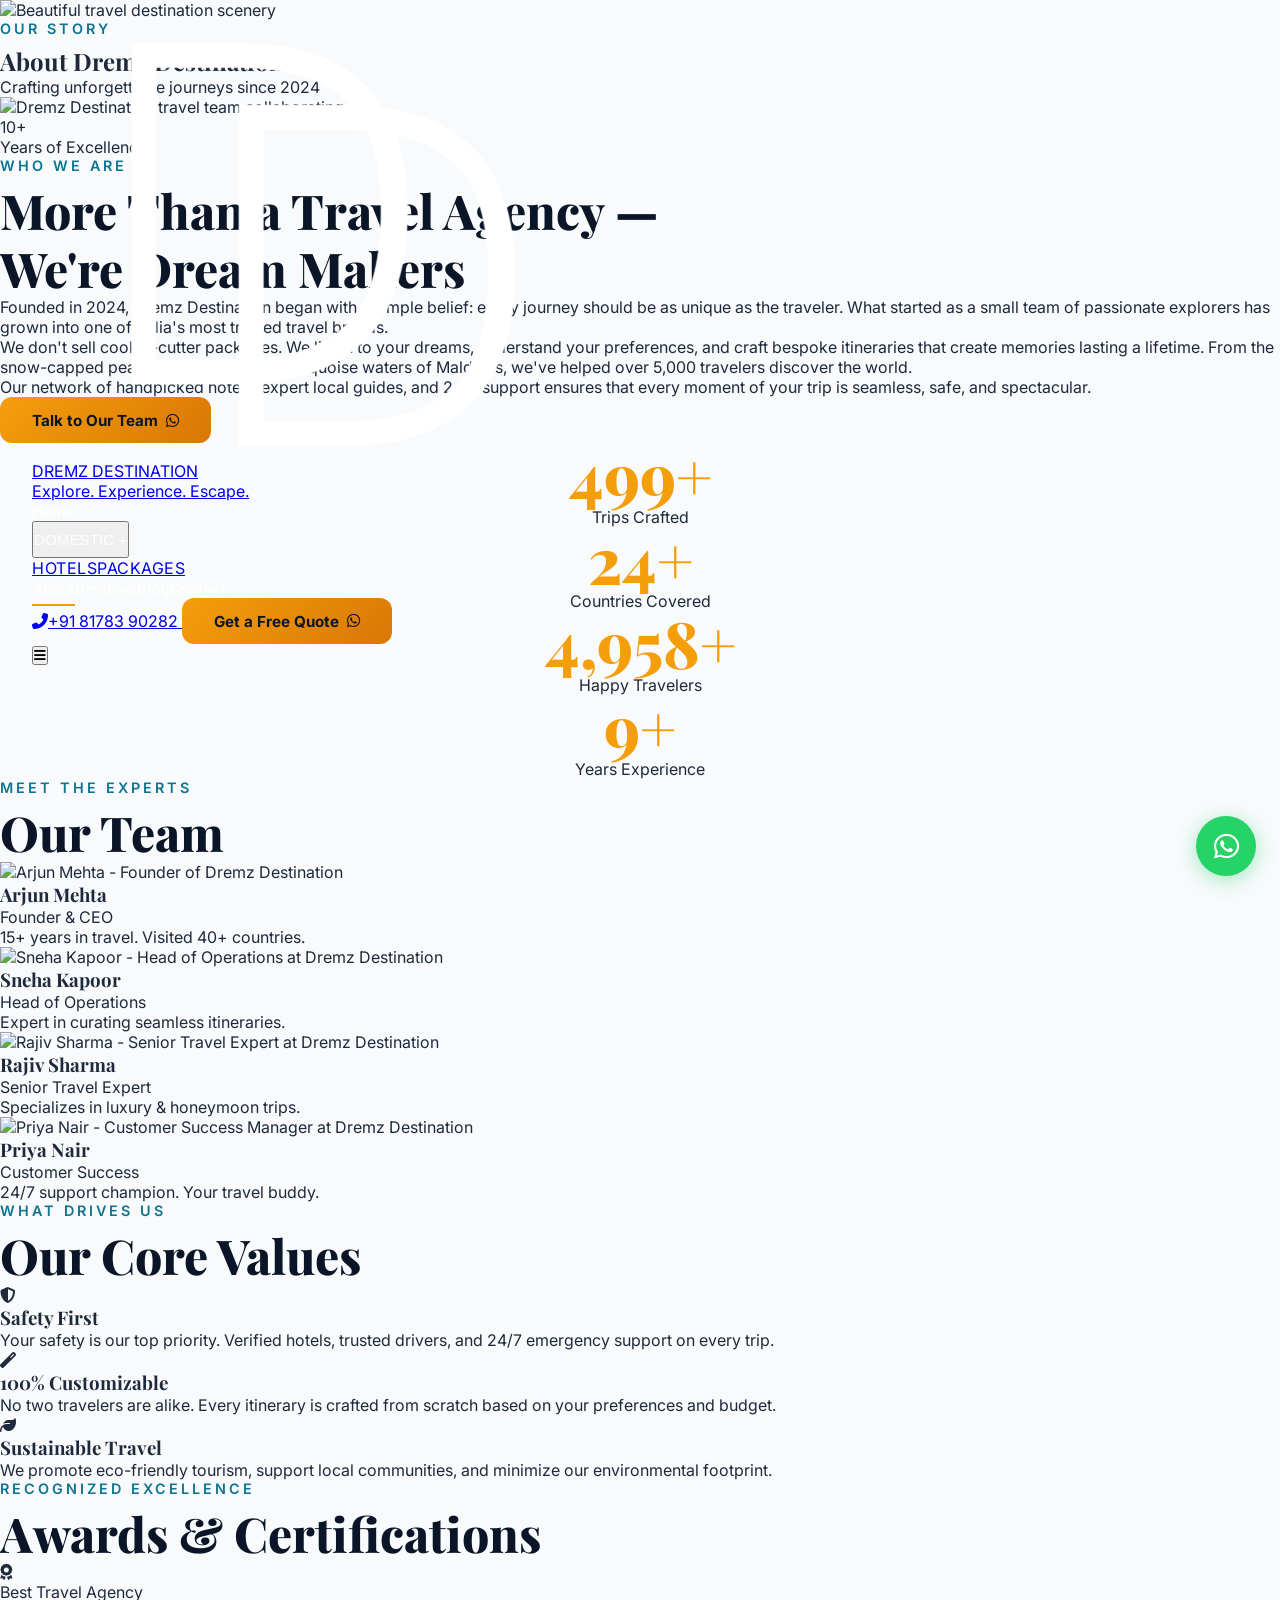
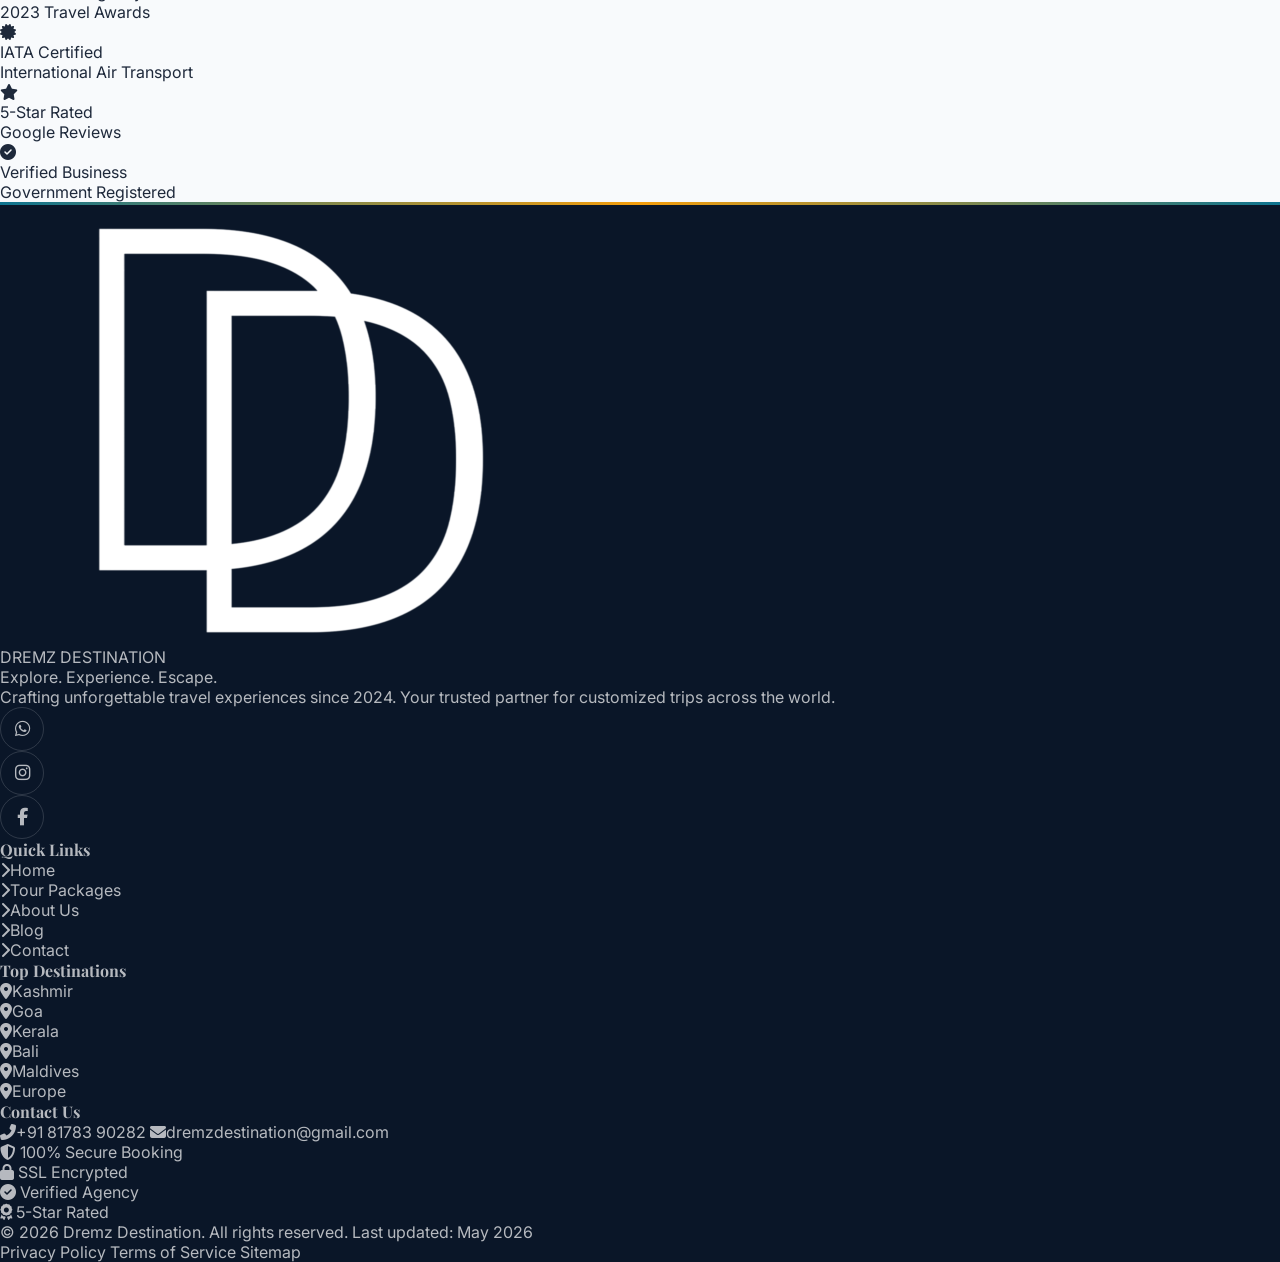
==== commit 70ec3547: "Add reviews page with review submission form and SEO optimizations" ====
--- a/about.html
+++ b/about.html
@@ -1,5 +1,8 @@
 <!DOCTYPE html>
 <html lang="en">
+<head>
+  <meta charset="UTF-8">
+  <meta name="viewport" content="width=device-width, initial-scale=1.0">
   <!-- Sitemap -->
   <!-- Sitemap: https://dremzdestination.com/sitemap.xml -->
 
@@ -72,7 +75,7 @@
     <div class="relative z-10 max-w-4xl mx-auto text-center px-4">
       <p class="section-subtitle !text-amber-400" data-aos="fade-down">Our Story</p>
       <h1 class="text-white font-heading text-4xl sm:text-5xl md:text-6xl font-bold mb-4" data-aos="fade-up">About Dremz Destination</h1>
-      <p class="text-white/60 text-lg" data-aos="fade-up" data-aos-delay="200">Crafting unforgettable journeys since 2014</p>
+      <p class="text-white/60 text-lg" data-aos="fade-up" data-aos-delay="200">Crafting unforgettable journeys since 2024</p>
     </div>
   </section>
 
@@ -92,7 +95,7 @@
         <div data-aos="fade-left">
           <p class="section-subtitle">Who We Are</p>
           <h2 class="section-title mb-6">More Than a Travel Agency —<br>We're Dream Makers</h2>
-          <p class="text-gray-600 leading-relaxed mb-4">Founded in 2014, Dremz Destination began with a simple belief: every journey should be as unique as the traveler. What started as a small team of passionate explorers has grown into one of India's most trusted travel brands.</p>
+          <p class="text-gray-600 leading-relaxed mb-4">Founded in 2024, Dremz Destination began with a simple belief: every journey should be as unique as the traveler. What started as a small team of passionate explorers has grown into one of India's most trusted travel brands.</p>
           <p class="text-gray-600 leading-relaxed mb-4">We don't sell cookie-cutter packages. We listen to your dreams, understand your preferences, and craft bespoke itineraries that create memories lasting a lifetime. From the snow-capped peaks of Kashmir to the turquoise waters of Maldives, we've helped over 5,000 travelers discover the world.</p>
           <p class="text-gray-600 leading-relaxed mb-6">Our network of handpicked hotels, expert local guides, and 24/7 support ensures that every moment of your trip is seamless, safe, and spectacular.</p>
           <a href="https://wa.me/918178390282?text=Hi!%20I'd%20like%20to%20know%20more%20about%20Dremz%20Destination." target="_blank" class="btn-gold"><span>Talk to Our Team</span><i class="fab fa-whatsapp text-lg"></i></a>
@@ -213,6 +216,6 @@
 
 </main>
 <script src="https://cdnjs.cloudflare.com/ajax/libs/aos/2.3.4/aos.js" defer></script>
-<script src="js/app.js" defer></script>
+<script src="js/app.js?v=3" defer></script>
 </body>
 </html>
--- a/css/styles.css
+++ b/css/styles.css
@@ -693,6 +693,26 @@
 }
 textarea.form-control { resize: vertical; min-height: 120px; }
 
+/* Date Input Hack */
+input[type="date"] {
+  position: relative;
+  /* Add custom calendar icon since we will hide the default one */
+  background-image: url("data:image/svg+xml,%3Csvg xmlns='http://www.w3.org/2000/svg' fill='%2394A3B8' viewBox='0 0 24 24'%3E%3Cpath d='M19 4h-1V2h-2v2H8V2H6v2H5c-1.11 0-1.99.9-1.99 2L3 20a2 2 0 002 2h14c1.1 0 2-.9 2-2V6c0-1.1-.9-2-2-2zm0 16H5V10h14v10zm0-12H5V6h14v2z'/%3E%3C/svg%3E");
+  background-repeat: no-repeat;
+  background-position: right 1rem center;
+  background-size: 1.25rem;
+}
+input[type="date"]::-webkit-calendar-picker-indicator {
+  position: absolute;
+  top: 0;
+  left: 0;
+  width: 100%;
+  height: 100%;
+  opacity: 0;
+  cursor: pointer;
+}
+
+
 /* ---------- Swiper overrides ---------- */
 .swiper-pagination-bullet {
   background: var(--teal) !important;
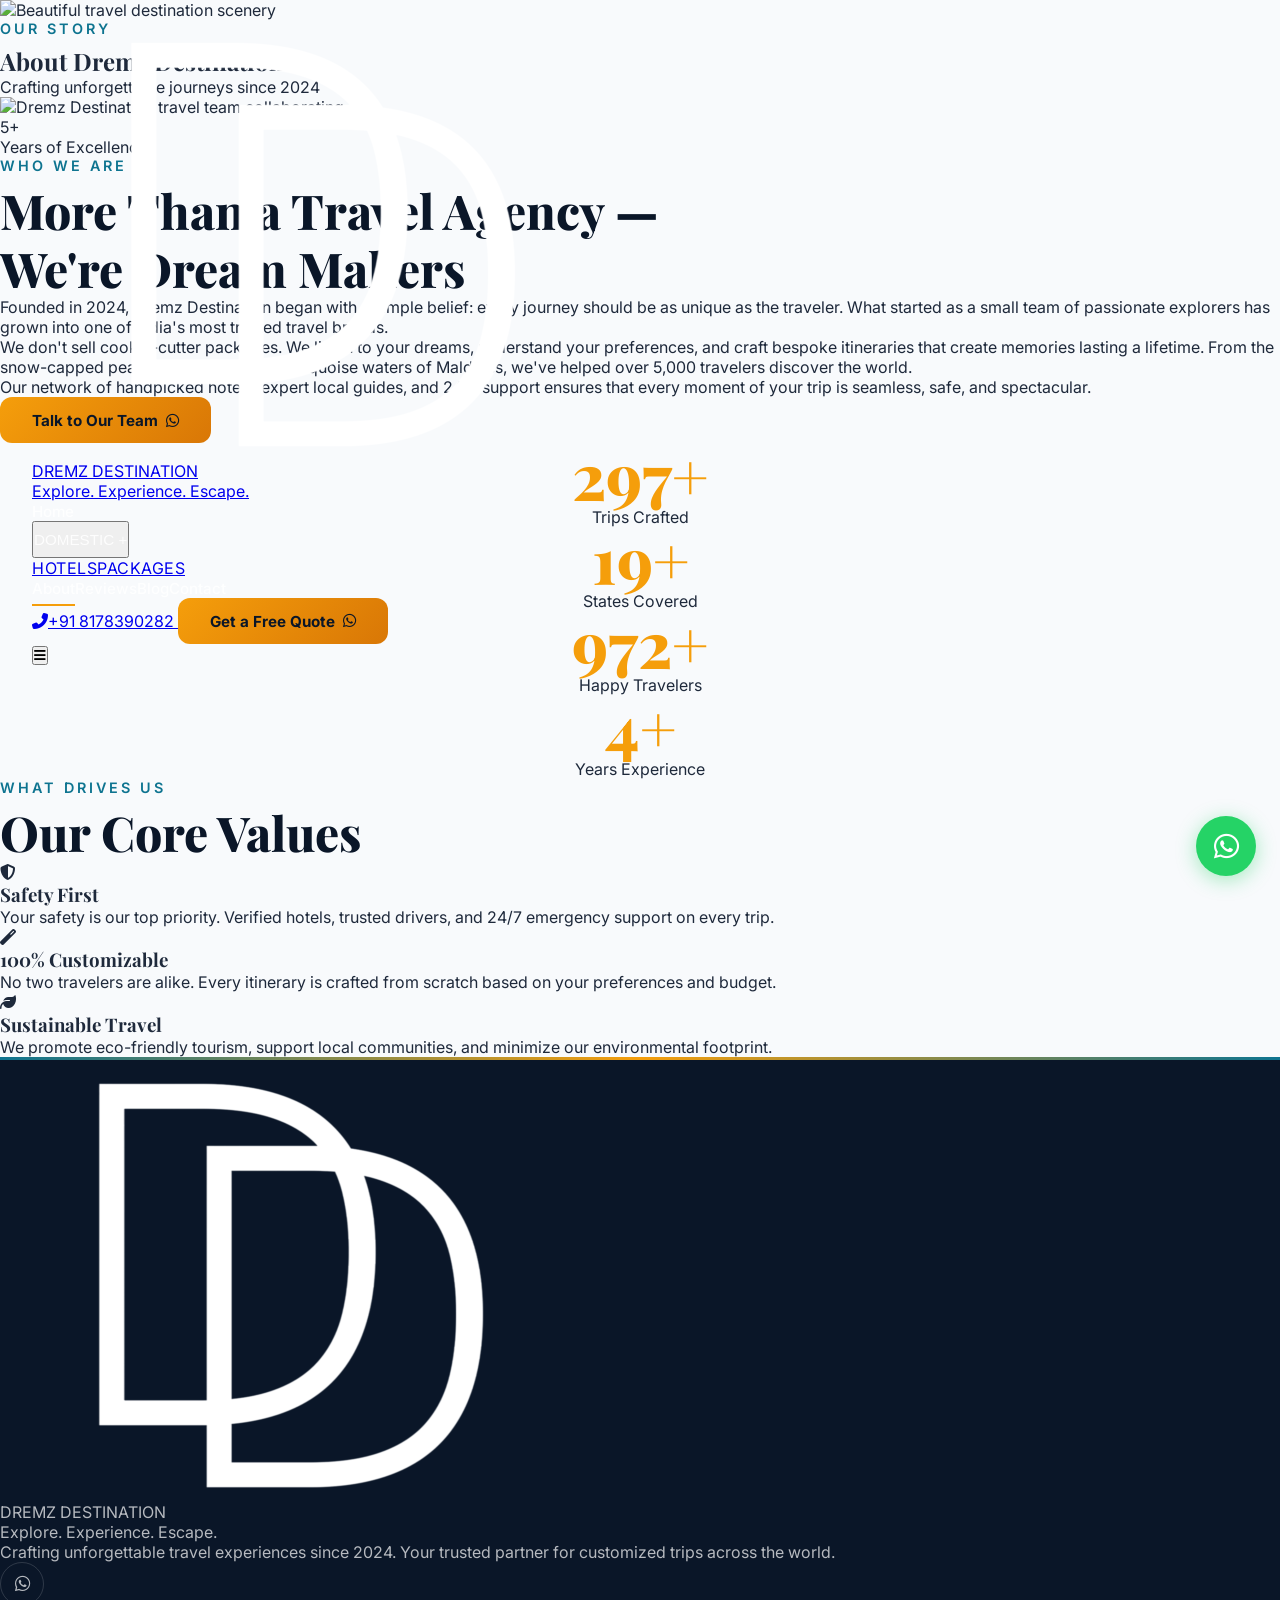
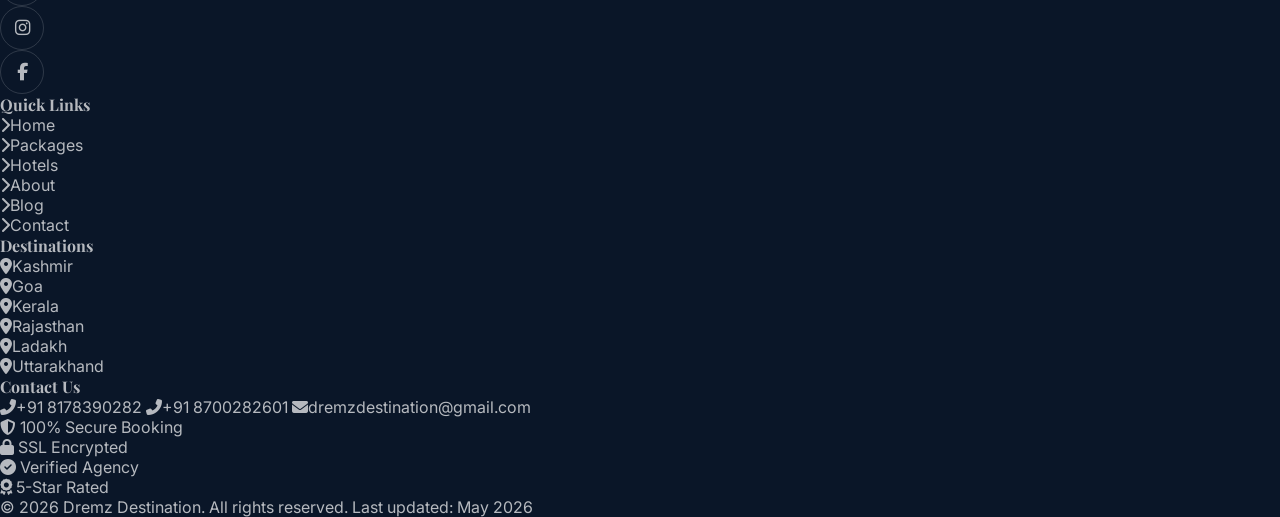
==== commit 40063ddc: "Update hero images across multiple pages; enhance opacity and gradient for improved visual appeal in" ====
--- a/about.html
+++ b/about.html
@@ -8,7 +8,7 @@
 
   <!-- SEO Meta Tags -->
   <title>About Us — Dremz Destination | Travel Experts</title>
-  <meta name="description" content="Learn about Dremz Destination — 10+ years of crafting unforgettable travel experiences. Meet our team, our values, and our story. Start planning your dream trip today!">
+  <meta name="description" content="Learn about Dremz Destination — 5+ years of crafting unforgettable travel experiences. Meet our team, our values, and our story. Start planning your dream trip today!">
   <meta name="robots" content="index, follow">
   <link rel="canonical" href="https://dremzdestination.com/about.html">
   <meta name="theme-color" content="#0A1628">
@@ -18,7 +18,7 @@
 
   <!-- Open Graph -->
   <meta property="og:title" content="About Us — Dremz Destination | Travel Experts">
-  <meta property="og:description" content="Learn about Dremz Destination — 10+ years of crafting unforgettable travel experiences. Meet our team, our values, and our story.">
+  <meta property="og:description" content="Learn about Dremz Destination — 5+ years of crafting unforgettable travel experiences. Meet our team, our values, and our story.">
   <meta property="og:image" content="https://images.unsplash.com/photo-1469474968028-56623f02e42e?w=1200&h=630&fit=crop">
   <meta property="og:url" content="https://dremzdestination.com/about.html">
   <meta property="og:type" content="website">
@@ -28,7 +28,7 @@
   <!-- Twitter Card -->
   <meta name="twitter:card" content="summary_large_image">
   <meta name="twitter:title" content="About Us — Dremz Destination">
-  <meta name="twitter:description" content="Learn about Dremz Destination — 10+ years of crafting unforgettable travel experiences.">
+  <meta name="twitter:description" content="Learn about Dremz Destination — 5+ years of crafting unforgettable travel experiences.">
   <meta name="twitter:image" content="https://images.unsplash.com/photo-1469474968028-56623f02e42e?w=1200&h=630&fit=crop">
 
   <!-- JSON-LD Schema -->
@@ -71,7 +71,7 @@
 
   <!-- Hero -->
   <section class="relative py-40 pb-20 bg-navy-900 overflow-hidden">
-    <div class="absolute inset-0"><img src="https://images.unsplash.com/photo-1469474968028-56623f02e42e?w=1920&q=80" alt="Beautiful travel destination scenery" width="1920" height="1080" fetchpriority="high" class="w-full h-full object-cover opacity-25"><div class="absolute inset-0 bg-gradient-to-b from-navy-900/60 to-navy-900"></div></div>
+    <div class="absolute inset-0"><img src="https://images.unsplash.com/photo-1469474968028-56623f02e42e?w=1920&q=80" alt="Beautiful travel destination scenery" width="1920" height="1080" fetchpriority="high" class="w-full h-full object-cover opacity-60"><div class="absolute inset-0 bg-gradient-to-b from-navy-900/40 to-navy-900"></div></div>
     <div class="relative z-10 max-w-4xl mx-auto text-center px-4">
       <p class="section-subtitle !text-amber-400" data-aos="fade-down">Our Story</p>
       <h1 class="text-white font-heading text-4xl sm:text-5xl md:text-6xl font-bold mb-4" data-aos="fade-up">About Dremz Destination</h1>
@@ -87,7 +87,7 @@
           <div class="relative">
             <img src="https://images.unsplash.com/photo-1522199710521-72d69614c702?w=600&q=80" alt="Dremz Destination travel team collaborating" loading="lazy" width="600" height="400" class="rounded-2xl shadow-2xl w-full">
             <div class="absolute -bottom-6 -right-6 bg-amber-500 text-navy-900 rounded-2xl p-6 shadow-xl hidden sm:block">
-              <div class="text-3xl font-bold font-heading">10+</div>
+              <div class="text-3xl font-bold font-heading">5+</div>
               <div class="text-sm font-semibold">Years of Excellence</div>
             </div>
           </div>
@@ -110,19 +110,19 @@
     <div class="max-w-6xl mx-auto px-4 relative z-10">
       <div class="grid grid-cols-2 lg:grid-cols-4 gap-8">
         <div class="stat-item" data-aos="fade-up" data-aos-delay="0">
-          <div class="stat-number" data-count="500" data-suffix="+">0</div>
+          <div class="stat-number" data-count="300" data-suffix="+">0</div>
           <p class="text-white/50 mt-2">Trips Crafted</p>
         </div>
         <div class="stat-item" data-aos="fade-up" data-aos-delay="100">
-          <div class="stat-number" data-count="25" data-suffix="+">0</div>
-          <p class="text-white/50 mt-2">Countries Covered</p>
+          <div class="stat-number" data-count="20" data-suffix="+">0</div>
+          <p class="text-white/50 mt-2">States Covered</p>
         </div>
         <div class="stat-item" data-aos="fade-up" data-aos-delay="200">
-          <div class="stat-number" data-count="5000" data-suffix="+">0</div>
+          <div class="stat-number" data-count="1000" data-suffix="+">0</div>
           <p class="text-white/50 mt-2">Happy Travelers</p>
         </div>
         <div class="stat-item" data-aos="fade-up" data-aos-delay="300">
-          <div class="stat-number" data-count="10" data-suffix="+">0</div>
+          <div class="stat-number" data-count="5" data-suffix="+">0</div>
           <p class="text-white/50 mt-2">Years Experience</p>
         </div>
       </div>
@@ -130,48 +130,7 @@
   </section>
 
   <!-- Team -->
-  <section class="py-20 bg-gray-50">
-    <div class="max-w-7xl mx-auto px-4 sm:px-6 lg:px-8">
-      <div class="text-center mb-14" data-aos="fade-up">
-        <p class="section-subtitle">Meet The Experts</p>
-        <h2 class="section-title">Our Team</h2>
-      </div>
-      <div class="grid grid-cols-1 sm:grid-cols-2 lg:grid-cols-4 gap-8">
-        <div class="bg-white rounded-2xl overflow-hidden shadow-lg hover:shadow-xl transition-all hover:-translate-y-2" data-aos="fade-up" data-aos-delay="0">
-          <img src="https://images.unsplash.com/photo-1560250097-0b93528c311a?w=400&q=80" alt="Arjun Mehta - Founder of Dremz Destination" loading="lazy" width="400" height="400" class="w-full h-64 object-cover">
-          <div class="p-5 text-center">
-            <h3 class="font-heading text-lg font-bold">Arjun Mehta</h3>
-            <p class="text-teal-600 text-sm font-medium">Founder & CEO</p>
-            <p class="text-gray-400 text-xs mt-2">15+ years in travel. Visited 40+ countries.</p>
-          </div>
-        </div>
-        <div class="bg-white rounded-2xl overflow-hidden shadow-lg hover:shadow-xl transition-all hover:-translate-y-2" data-aos="fade-up" data-aos-delay="100">
-          <img src="https://images.unsplash.com/photo-1573496359142-b8d87734a5a2?w=400&q=80" alt="Sneha Kapoor - Head of Operations at Dremz Destination" loading="lazy" width="400" height="400" class="w-full h-64 object-cover">
-          <div class="p-5 text-center">
-            <h3 class="font-heading text-lg font-bold">Sneha Kapoor</h3>
-            <p class="text-teal-600 text-sm font-medium">Head of Operations</p>
-            <p class="text-gray-400 text-xs mt-2">Expert in curating seamless itineraries.</p>
-          </div>
-        </div>
-        <div class="bg-white rounded-2xl overflow-hidden shadow-lg hover:shadow-xl transition-all hover:-translate-y-2" data-aos="fade-up" data-aos-delay="200">
-          <img src="https://images.unsplash.com/photo-1472099645785-5658abf4ff4e?w=400&q=80" alt="Rajiv Sharma - Senior Travel Expert at Dremz Destination" loading="lazy" width="400" height="400" class="w-full h-64 object-cover">
-          <div class="p-5 text-center">
-            <h3 class="font-heading text-lg font-bold">Rajiv Sharma</h3>
-            <p class="text-teal-600 text-sm font-medium">Senior Travel Expert</p>
-            <p class="text-gray-400 text-xs mt-2">Specializes in luxury & honeymoon trips.</p>
-          </div>
-        </div>
-        <div class="bg-white rounded-2xl overflow-hidden shadow-lg hover:shadow-xl transition-all hover:-translate-y-2" data-aos="fade-up" data-aos-delay="300">
-          <img src="https://images.unsplash.com/photo-1580489944761-15a19d654956?w=400&q=80" alt="Priya Nair - Customer Success Manager at Dremz Destination" loading="lazy" width="400" height="400" class="w-full h-64 object-cover">
-          <div class="p-5 text-center">
-            <h3 class="font-heading text-lg font-bold">Priya Nair</h3>
-            <p class="text-teal-600 text-sm font-medium">Customer Success</p>
-            <p class="text-gray-400 text-xs mt-2">24/7 support champion. Your travel buddy.</p>
-          </div>
-        </div>
-      </div>
-    </div>
-  </section>
+
 
   <!-- Values -->
   <section class="py-20 bg-white">
@@ -201,18 +160,6 @@
   </section>
 
   <!-- Certifications -->
-  <section class="py-16 bg-gray-50">
-    <div class="max-w-5xl mx-auto px-4 text-center">
-      <p class="section-subtitle" data-aos="fade-up">Recognized Excellence</p>
-      <h2 class="section-title mb-10" data-aos="fade-up">Awards & Certifications</h2>
-      <div class="flex flex-wrap justify-center gap-8" data-aos="fade-up" data-aos-delay="200">
-        <div class="flex items-center gap-3 bg-white px-6 py-4 rounded-2xl shadow-md"><i class="fas fa-award text-amber-500 text-2xl"></i><div class="text-left"><div class="font-semibold text-sm">Best Travel Agency</div><div class="text-xs text-gray-400">2023 Travel Awards</div></div></div>
-        <div class="flex items-center gap-3 bg-white px-6 py-4 rounded-2xl shadow-md"><i class="fas fa-certificate text-teal-500 text-2xl"></i><div class="text-left"><div class="font-semibold text-sm">IATA Certified</div><div class="text-xs text-gray-400">International Air Transport</div></div></div>
-        <div class="flex items-center gap-3 bg-white px-6 py-4 rounded-2xl shadow-md"><i class="fas fa-star text-amber-500 text-2xl"></i><div class="text-left"><div class="font-semibold text-sm">5-Star Rated</div><div class="text-xs text-gray-400">Google Reviews</div></div></div>
-        <div class="flex items-center gap-3 bg-white px-6 py-4 rounded-2xl shadow-md"><i class="fas fa-check-circle text-green-500 text-2xl"></i><div class="text-left"><div class="font-semibold text-sm">Verified Business</div><div class="text-xs text-gray-400">Government Registered</div></div></div>
-      </div>
-    </div>
-  </section>
 
 </main>
 <script src="https://cdnjs.cloudflare.com/ajax/libs/aos/2.3.4/aos.js" defer></script>
--- a/css/styles.css
+++ b/css/styles.css
@@ -144,6 +144,8 @@
   font-family: 'Inter', sans-serif;
   font-size: 0.9rem;
   width: 100%;
+  min-width: 0;
+  box-sizing: border-box;
   transition: all 0.3s ease;
 }
 .search-input::placeholder { color: rgba(255,255,255,0.5); }
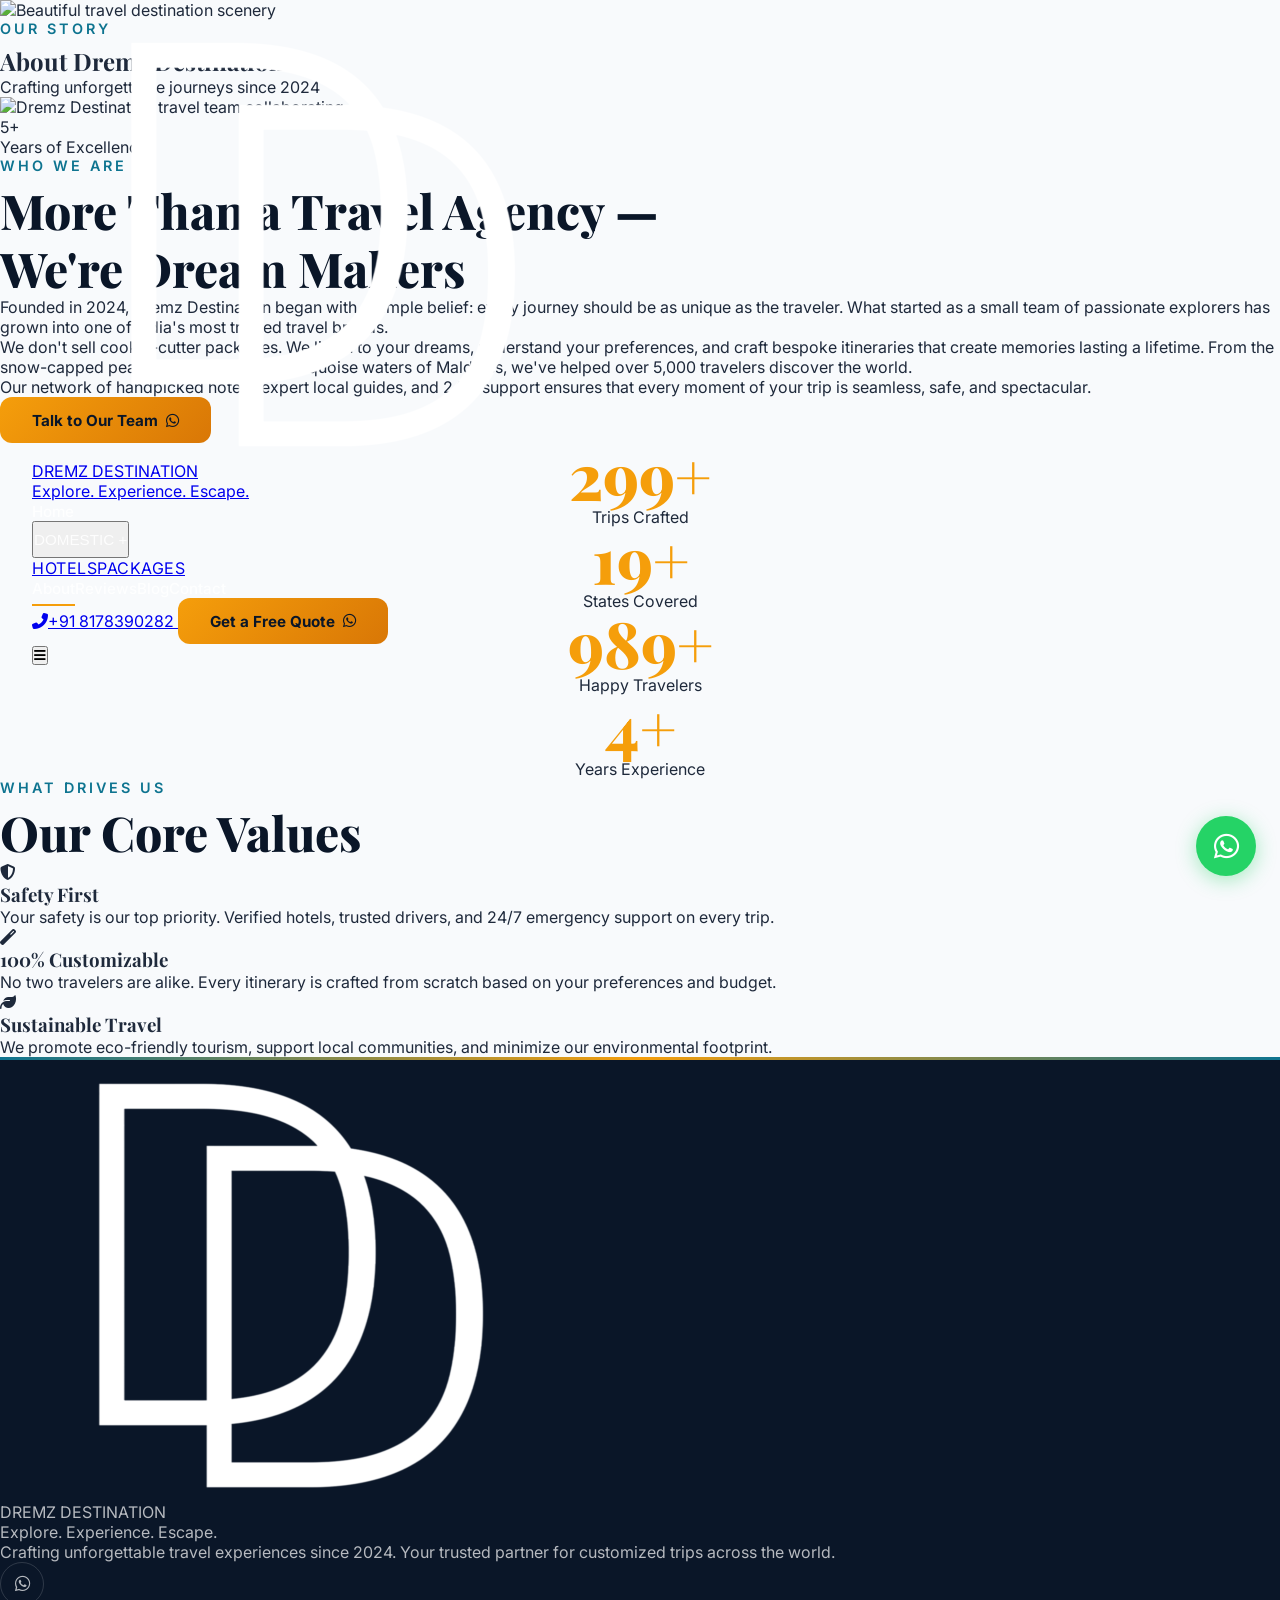
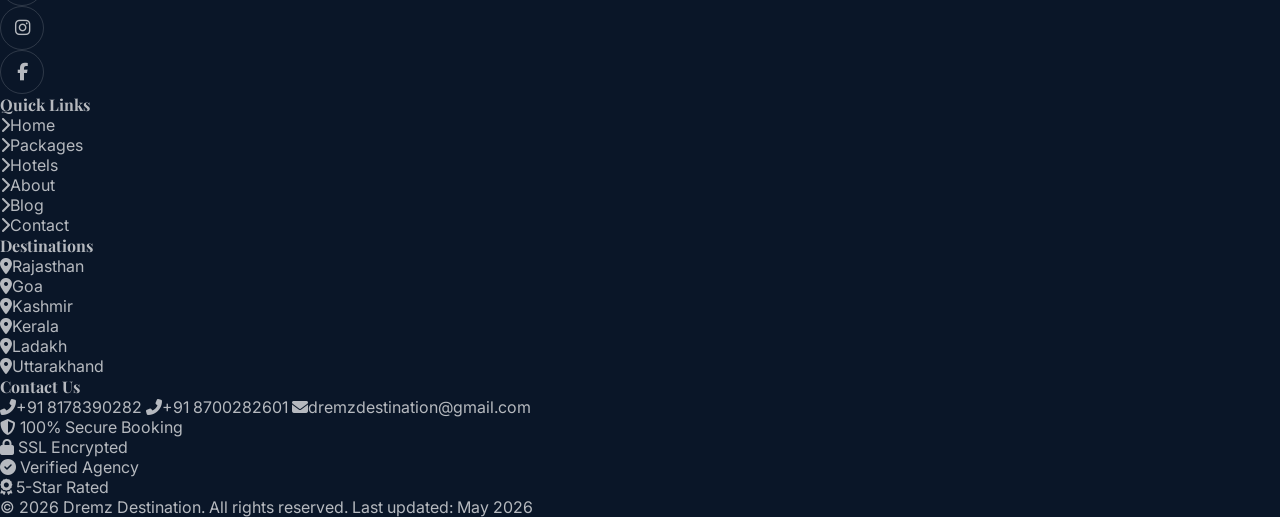
==== commit 290f136f: "Update favicon format to PNG across multiple HTML files" ====
--- a/about.html
+++ b/about.html
@@ -50,7 +50,7 @@
   }
   </script>
 
-  <link rel="icon" type="image/svg+xml" href="favicon.svg">
+  <link rel="icon" type="image/png" href="dd-logo.png">
 
   <!-- Resource Hints & Fonts -->
   <link rel="preconnect" href="https://fonts.googleapis.com">
@@ -85,7 +85,7 @@
       <div class="grid lg:grid-cols-2 gap-16 items-center">
         <div data-aos="fade-right">
           <div class="relative">
-            <img src="https://images.unsplash.com/photo-1522199710521-72d69614c702?w=600&q=80" alt="Dremz Destination travel team collaborating" loading="lazy" width="600" height="400" class="rounded-2xl shadow-2xl w-full">
+            <img src="https://cdn.durable.co/getty/fVN13aS4UlontmZItVtSRS6tf92B6fH68cPtIr6aaSryCNIQNJUqpfIimO1jfx4U.jpeg" alt="Dremz Destination travel team collaborating" loading="lazy" width="600" height="400" class="rounded-2xl shadow-2xl w-full">
             <div class="absolute -bottom-6 -right-6 bg-amber-500 text-navy-900 rounded-2xl p-6 shadow-xl hidden sm:block">
               <div class="text-3xl font-bold font-heading">5+</div>
               <div class="text-sm font-semibold">Years of Excellence</div>
